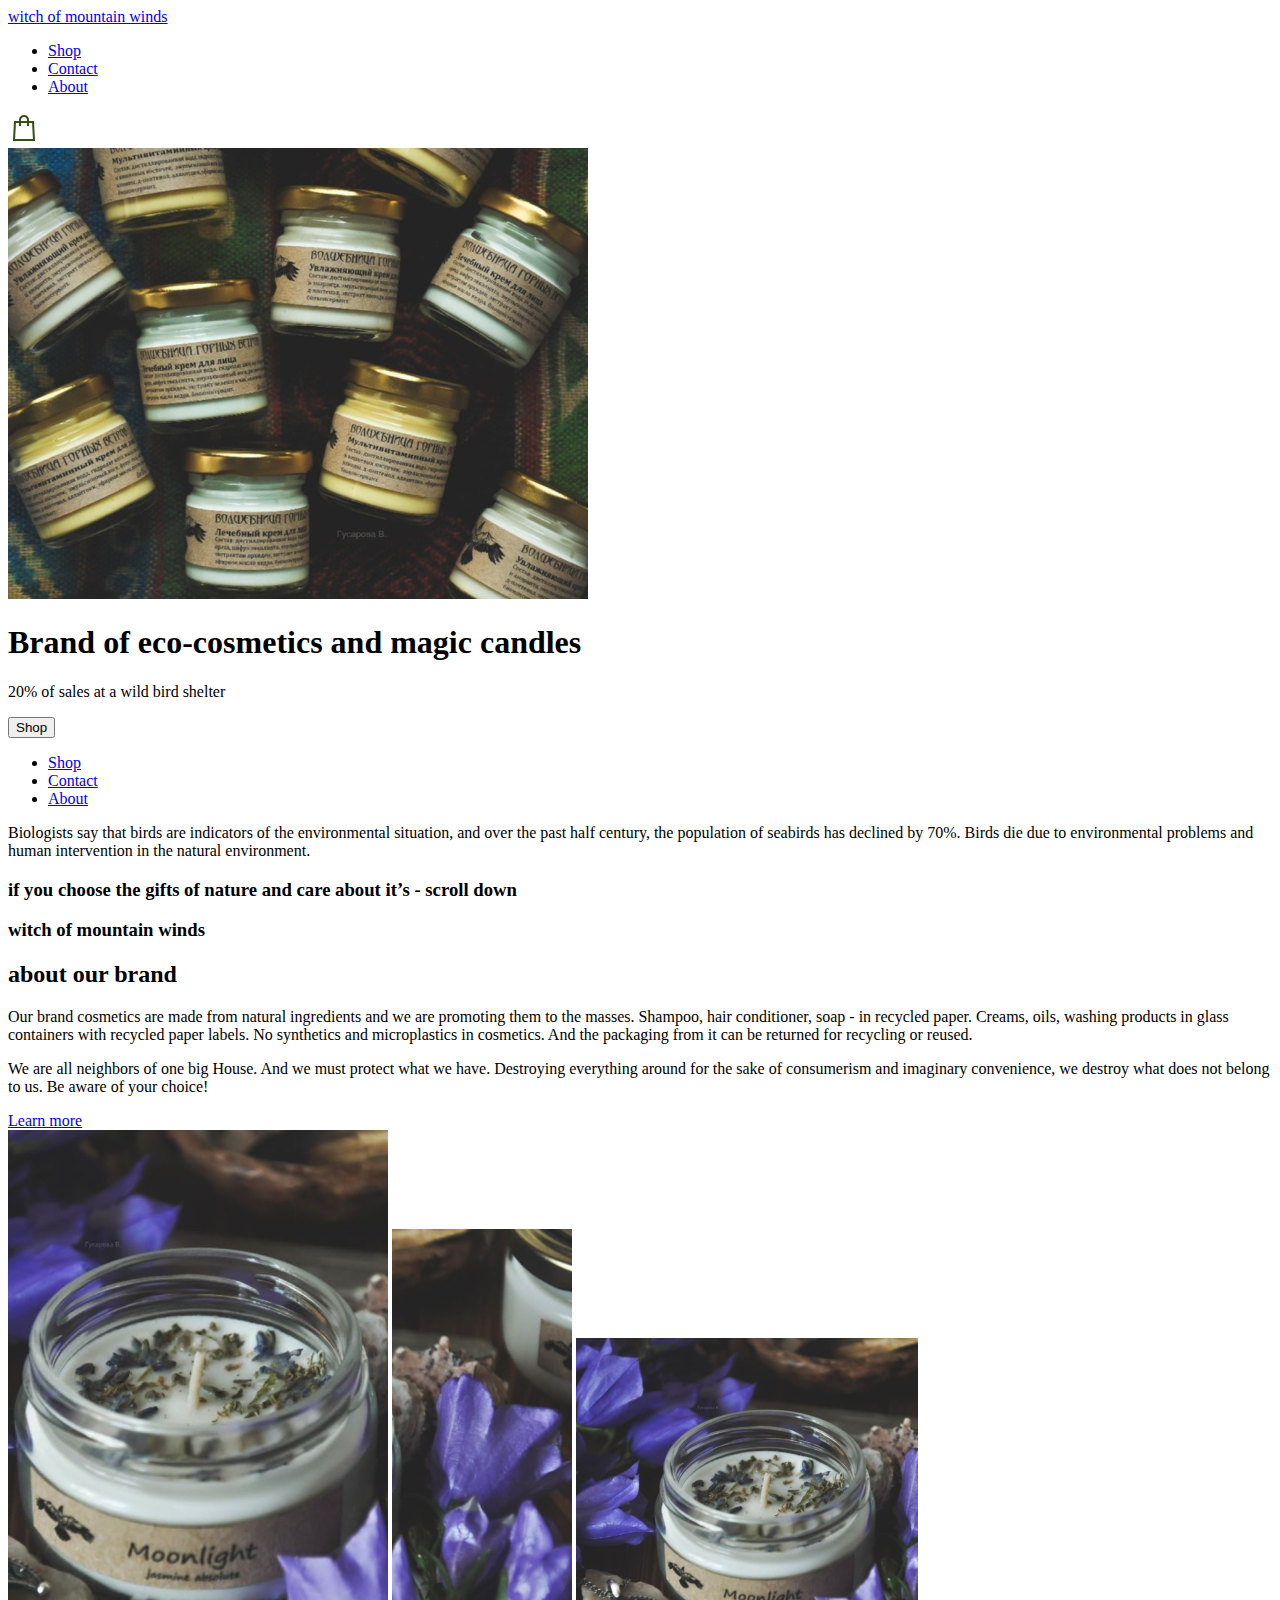
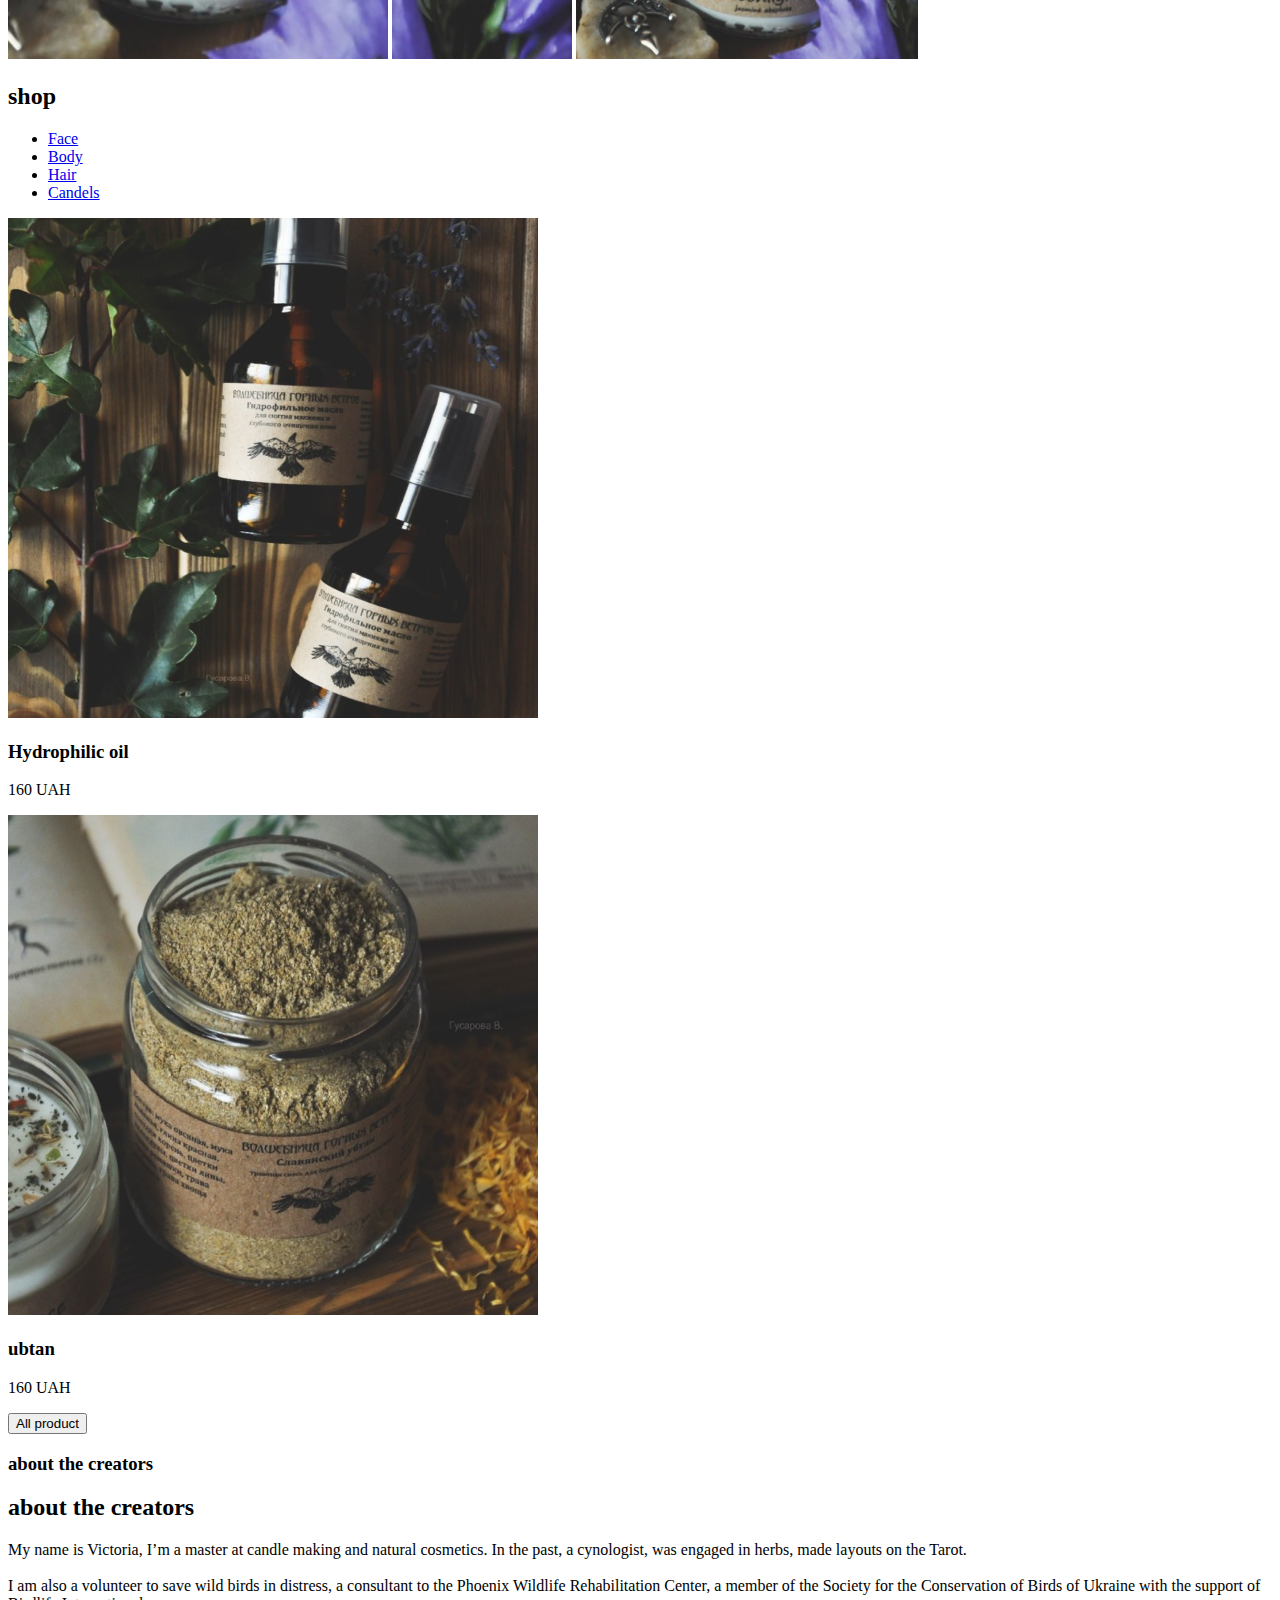
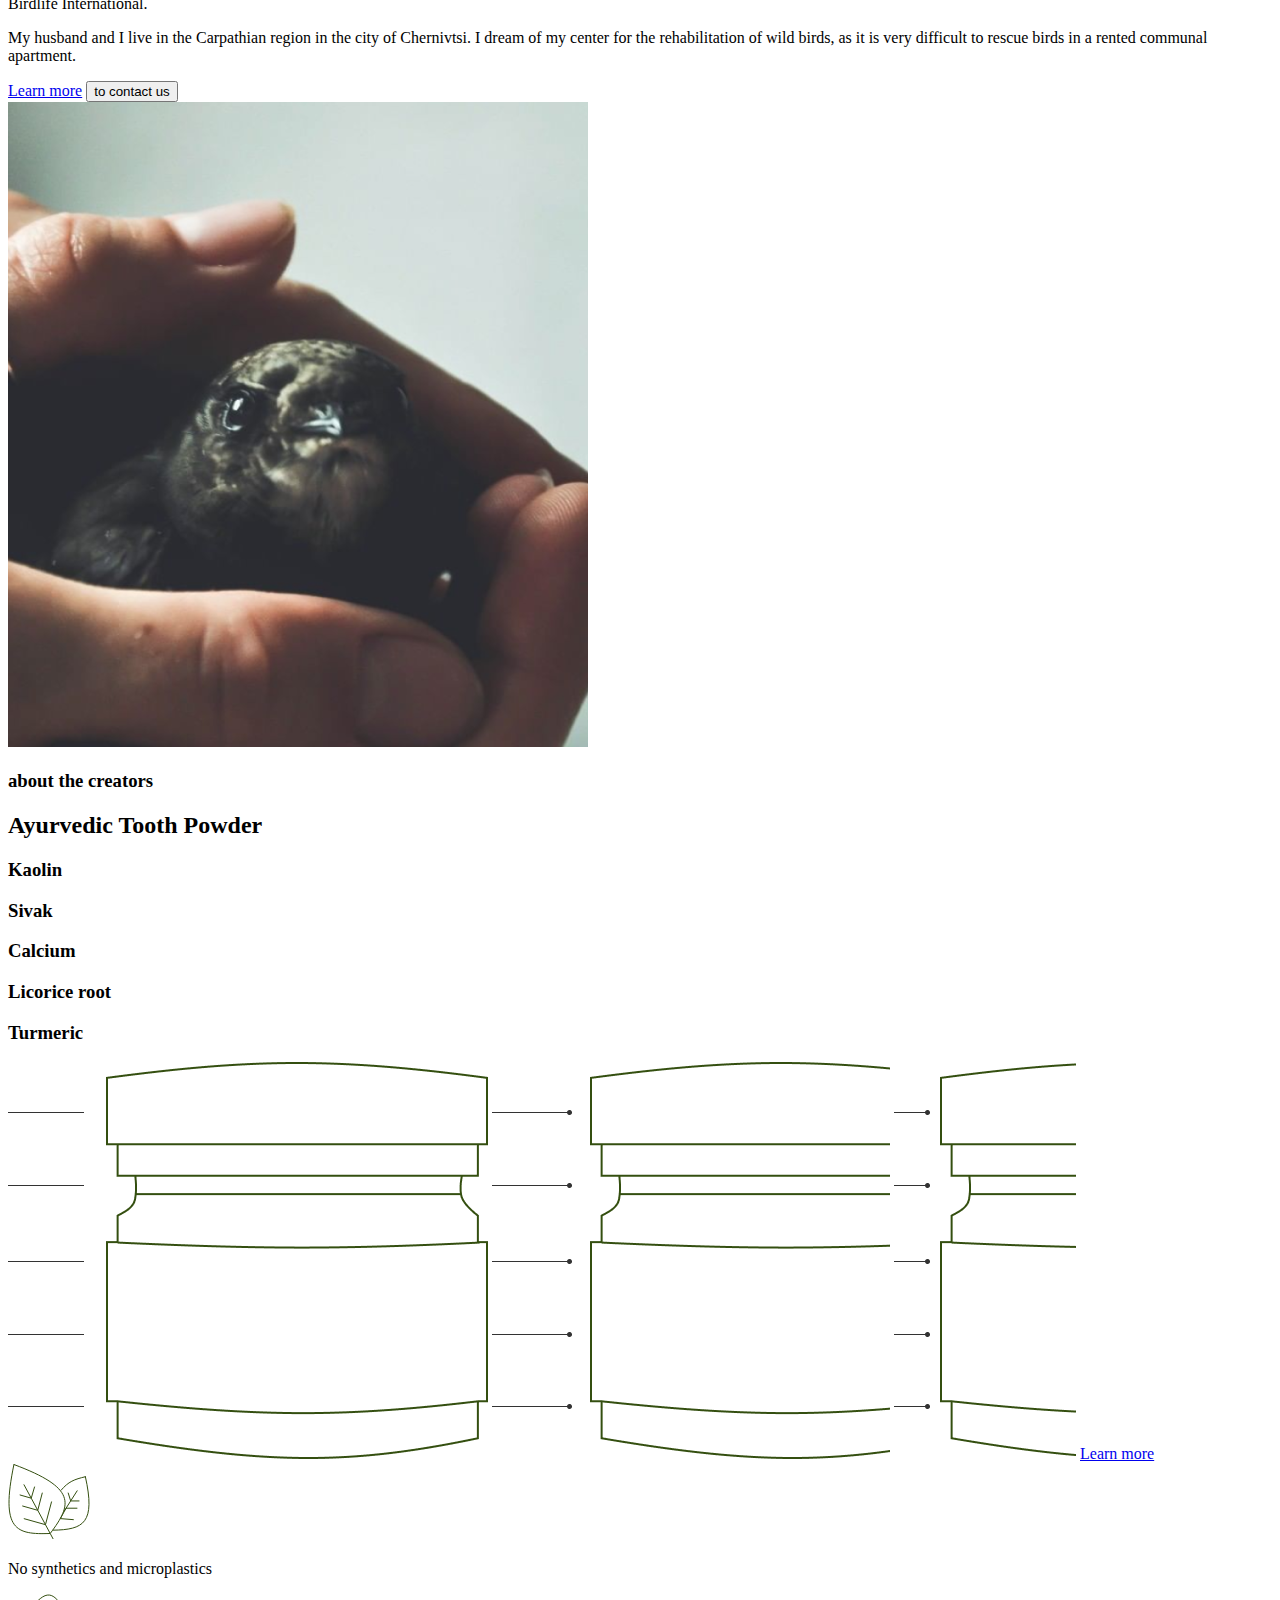
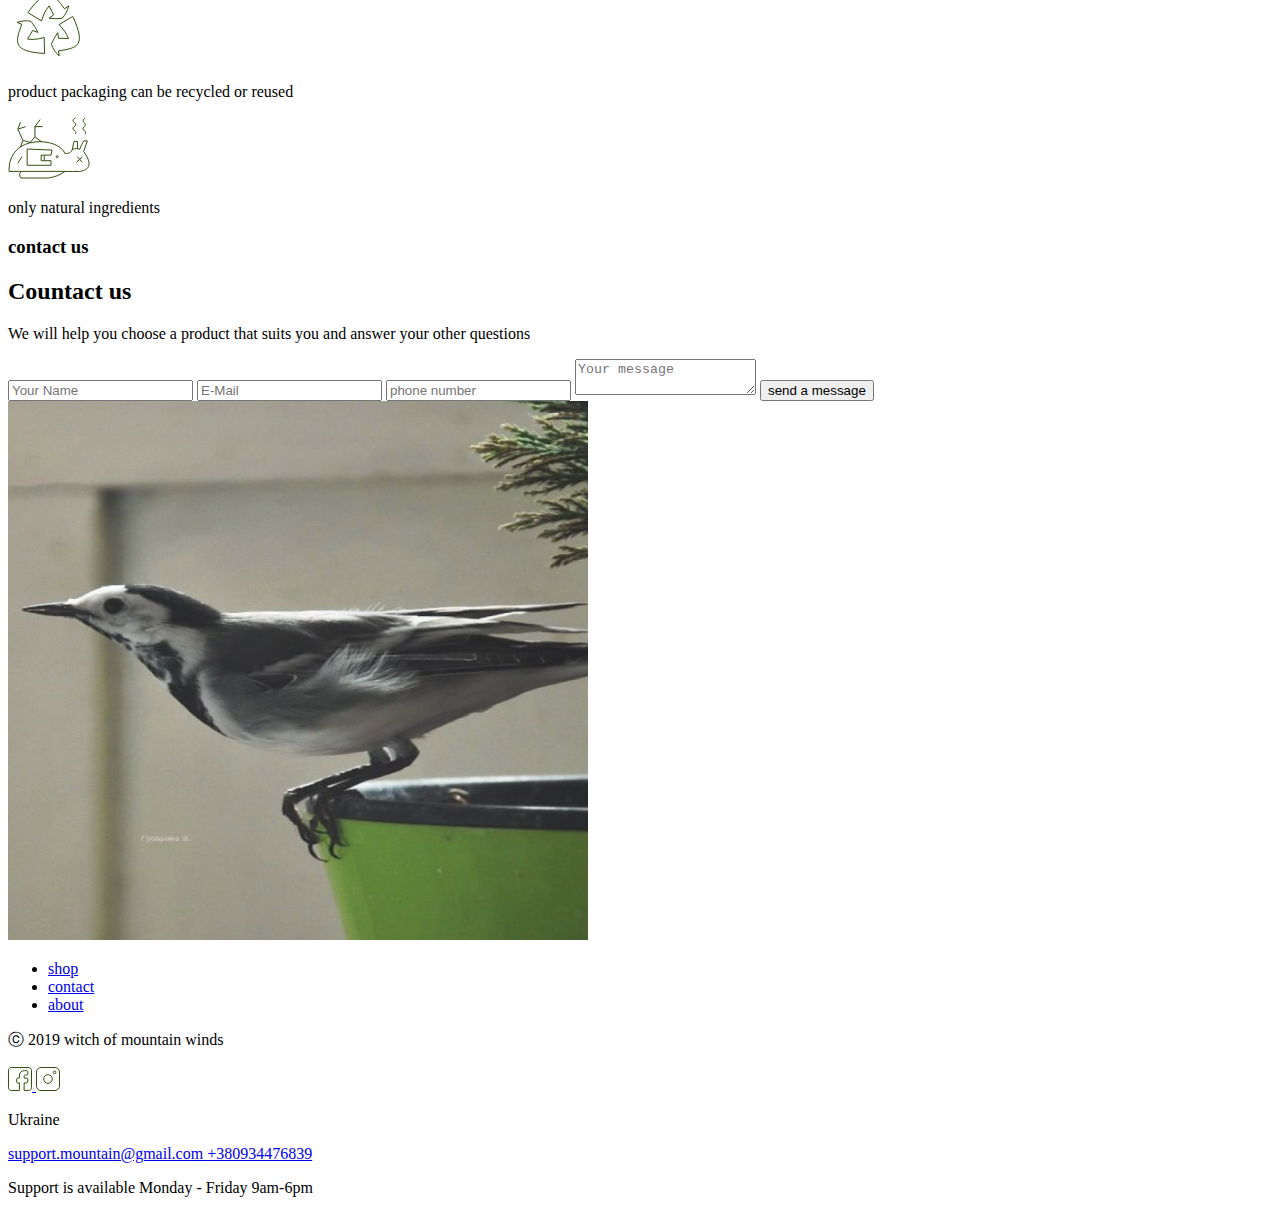
==== src/index.html @ f3d19969 "eco-cosmetic" ====
<!DOCTYPE html>
<html lang="en">

<head>
  <meta charset="UTF-8">
  <meta name="viewport" content="width=device-width, initial-scale=1.0">
  <title>eco-cosmetic</title>
  <link rel="stylesheet" href="./styles/main.scss">
  <link rel="preconnect" href="https://fonts.googleapis.com">
  <link rel="preconnect" href="https://fonts.gstatic.com" crossorigin>
  <link rel="preconnect" href="https://fonts.googleapis.com">
  <link rel="preconnect" href="https://fonts.gstatic.com" crossorigin>
  <link
    href="https://fonts.googleapis.com/css2?family=Poppins:wght@400;500;600&family=Roboto:wght@400;500;700&family=Space+Grotesk:wght@400;700&family=Space+Mono&display=swap"
    rel="stylesheet">
</head>

<body class="page__body">
  <header class="header">
    <div class="container">
      <div class="header__top-bar">
        <div class="top-bar">
          <a href="#menu" class="top-bar__menu"></a>
          <div class="top-bar__logo">
            <a href="#" class="top-bar__logo-img"></a>
            <a href="#" class="top-bar__text">witch of mountain winds</a>
          </div>
          <div class="nav top-bar">
            <ul class="nav__list">
              <li class="nav__item">
                <a class="nav__link" href="#shop">Shop</a>
              </li>
              <li class="nav__item">
                <a class="nav__link" href="#contact">Contact</a>
              </li>
              <li class="nav__item">
                <a class="nav__link" href="#about">About</a>
              </li>
            </ul>
          </div>
          <div class="top-bar__icons">
            <a href="#bag" class="icon icon--menu--bag">
              <img src="images/shopping-bag.png" alt="eco-cosmetics" class="top-bar__icon">
            </a>
          </div>
        </div>
      </div>
      <div class="header__bottom">
        <div class="header__img">
          <img src="images/header-img.png" alt="eco-cosmetic" class="header__photo">
        </div>

        <div class="header__content">
          <h1 class="header__title">
            Brand of eco-cosmetics and magic candles
          </h1>
          <p class="header__information">20% of sales at a wild bird shelter</p>
          <button class="header__button">Shop</button>
        </div>
      </div>
    </div>
  </header>

  <aside class="page__menu menu">
    <div class="menu__top-actions top-actions">
      <div class="top-actions__container">
        <a href="#" class="top-actions__close"></a>
      </div>
    </div>
    <div class="container">
      <ul class="menu__nav">
        <li class="menu__nav-item">
          <a href="#shop" class="menu__nav-link">Shop</a>
        </li>
        <li class="menu__nav-item">
          <a href="#contact" class="menu__nav-link">Contact</a>
        </li>
        <li class="menu__nav-item">
          <a href="#about" class="menu__nav-link">About</a>
        </li>
      </ul>
    </div>
  </aside>
  <main>
    <section class="info info__section">
      <div class="container">
        <div class="info__content">
          <p class="info__paragraf">
            Biologists say that birds are indicators of the environmental situation, and over the past half
            century, the population of seabirds has declined by 70%. Birds die due to environmental problems
            and human intervention in the natural environment.
          </p>

          <h3 class="info__title">if you choose the gifts of nature and care about it’s - scroll down</h3>
        </div>
      </div>
    </section>
    <section class="about">
      <div class="about__container container">
        <div class="about__wrapp">
          <div class="decor">
            <div class="decor__line"></div>
            <h3 class="decor__title">witch of mountain winds</h3>
          </div>
          <h2 class="about__title section-title">about our brand</h2>
          <p class="about__paragraf">
            Our brand cosmetics are made from natural ingredients and we are promoting them to the masses.
            Shampoo, hair conditioner, soap - in recycled paper. Creams, oils, washing products in glass containers
            with recycled paper labels. No synthetics and microplastics in cosmetics. And the packaging from it can be
            returned for recycling or reused.
          </p>
          <p class="about__paragraf--desktop">
            We are all neighbors of one big House. And we must protect what we have. Destroying everything around for
            the sake of consumerism and imaginary convenience, we destroy what does not belong to us. Be aware of your
            choice!
          </p>
          <a href="#" class="about__link">Learn more</a>
          <div class="about__images">
            <img src="./images/img-about-1.png" alt="about-1" class="about__img--1">
            <img src="./images/img-about-2.png" alt="about-2" class="about__img--2">
            <img src="./images/img-about-3.png" alt="about-3" class="about__img--3">
          </div>
        </div>
      </div>

    </section>
    <section class="shop" id="shop">

      <div class="shop__container container">

        <div class="shop__wrapp">
          <h2 class="shop__section-title section-title">shop</h2>
          <ul class="shop__list">
            <li class="shop__link">
              <a id="target" href="#face" class="shop__item--target">Face</a>
            </li>
            <li class="shop__link">
              <a id="body" href="#body" class="shop__item">Body</a>
            </li>
            <li class="shop__link">
              <a id="hair" href="#hair" class="shop__item">Hair</a>
            </li>
            <li class="shop__link">
              <a id="candles" href="#candels" class="shop__item">Candels</a>
            </li>
          </ul>

          <div class="shop__cards">
            <div class="shop__card shop__card--1">
              <img src="./images/shop-img1.png" alt="shop_item" class="shop__card-img--1">
              <h3 class="shop__card-title">Hydrophilic oil </h3>
              <p class="shop__card-price">160 UAH </p>
            </div>
            <div class="shop__card shop__card--2">
              <img src="./images/shop-img2.png" alt="shop_item" class="shop__card-img--2">
              <h3 class="shop__card-title">ubtan </h3>
              <p class="shop__card-price">160 UAH </p>
            </div>
          </div>
          <button class="button shop__button">All product</button>
        </div>

      </div>

    </section>
    <section class="about-the creators" id="about">
      <div class="creators__container container">
        <div class="creators__wrapp">
          <div class="decor-creators">
            <div class="decor__line"></div>
            <h3 class="decor__title">about the creators</h3>
          </div>
          <h2 class="creators__section-title section-title">about the creators</h2>
          <p class="creators__paragraf">
            My name is Victoria, I’m a master at candle making and natural cosmetics. In the past, a cynologist,
            was engaged in herbs, made layouts on the Tarot.
            <br>
            <br>
            I am also a volunteer to save wild birds in distress, a consultant to the Phoenix Wildlife Rehabilitation
            Center,
            a member of the Society for the Conservation of Birds of Ukraine with the support of Birdlife International.
          </p>
          <p class="creators__paragraf--desktop">
            My husband and I live in the Carpathian region in the city of Chernivtsi. I dream of my center for the
            rehabilitation of wild birds, as it is very difficult to rescue birds in a rented communal apartment.
          </p>
          <a href="#" class="creators__link">Learn more</a>

          <button class="creators__button">to contact us</button>
          <div class="creators__images">
            <img src="./images/creators-img.png" alt="creator-1" class="creators__img--1">
          </div>
        </div>
      </div>
    </section>
    <section class="ingredients">
      <div class="ingredients__container container">
        <div class="ingredients__wrapp">
          <div class="decor-creators">
            <div class="decor__line"></div>
            <h3 class="decor__title">about the creators</h3>
          </div>
          <h2 class="ingredients__section-title section-title">Ayurvedic Tooth Powder</h2>
          <div class="ingredients__space">
            <div class="ingredients__dist">
              <div class="ingredients__item">
                <h3 class="ingredients__item--title">Kaolin</h3>
                <div class="ingredients__items--row"></div>
              </div>
            </div>
            <div class="ingredients__dist">
              <div class="ingredients__item">
                <h3 class="ingredients__item--title">Sivak </h3>
                <div class="ingredients__items--row"></div>
              </div>
            </div>
            <div class="ingredients__dist">
              <div class="ingredients__item">
                <h3 class="ingredients__item--title">Calcium</h3>
                <div class="ingredients__items--row"></div>
              </div>
            </div>
            <div class="ingredients__dist">
              <div class="ingredients__item">
                <h3 class="ingredients__item--title">Licorice root</h3>
                <div class="ingredients__items--row"></div>
              </div>
            </div>
            <div class="ingredients__dist">
              <div class="ingredients__item">
                <h3 class="ingredients__item--title">Turmeric</h3>
                <div class="ingredients__items--row"></div>
              </div>
            </div>
          </div>
          <img src="./images/img-desktop.png" alt="union" class="ingredients__img ingredients__img--desktop">
          <img src="./images/img-tablet.png" alt="union" class="ingredients__img ingredients__img--tablet">
          <img src="./images/img-mobile.png" alt="union" class="ingredients__img ingredients__img--mobile">

          <a href="#" class="ingredients__link">Learn more</a>
        </div>

        <div class="ingredients__goods-about goods-about">
          <div class="goods-about__item">
            <img src="./images/goods-1.svg" alt="goods-1" class="goods-about__img">
            <p class="goods-about__desk">No synthetics and microplastics</p>
          </div>
          <div class="goods-about__item">
            <img src="./images/goods-2.svg" alt="goods-2" class="goods-about__img">
            <p class="goods-about__desk">product packaging can be recycled or reused</p>
          </div>
          <div class="goods-about__item">
            <img src="./images/goods-3.svg" alt="goods-3" class="goods-about__img">
            <p class="goods-about__desk">only natural ingredients</p>
          </div>
        </div>
      </div>
    </section>
    <section class="contact-us" id="contact">
      <div class="contact-us__container container">
        <div class="contact-us__wrapp">
          <div class="decor__contact-us">
            <div class="decor__line"></div>
            <h3 class="decor__title">contact us</h3>
          </div>
          <h2 class="contact-us__section-title section-title">Countact us</h2>
          <p class="contact-us__info">
            We will help you choose a product that suits you and answer your other questions
          </p>
          <form
            action="#"
            id="form"
            class="contact-us__form form"
          >
          <input
            name="name"
            type="name"
            class="form__field"
            placeholder="Your Name"
            required
          >
          <input
            name="email"
            type="email"
            class="form__field"
            placeholder="E-Mail"
            required
          >
          <input
            name="number"
            type="tel"
            class="form__field form__field--num"
            placeholder="phone number"
            required
          >
          <textarea
            name="message"
            class="form__field form__field--textarea"
            required
            placeholder="Your message"
          ></textarea>
          <button class="form__button button">send a message</button>
          </form>
          <img
            src="./images/contact-img.png"
            alt="contact-us"
            class="contact-us__img"
          >
        </div>
      </div>
    </section>
  </main>

  <footer class="footer">
    <div class="footer__container container">
      <div class="footer__wrapp">
        <ul class="footer__nav">
          <li class="footer__nav-item">
            <a 
              href="#shop"
              class="footer__nav-link"
            >
            shop
            </a>
          </li>
          <li class="footer__nav-item">
            <a 
              href="#contact"
              class="footer__nav-link"
            >
            contact
            </a>
          </li>
          <li class="footer__nav-item">
            <a 
              href="#about"
              class="footer__nav-link"
            >
            about
            </a>
          </li>

          <!-- <div class="footer__social footer__social--li">
            <a target="_blank" href="https://www.facebook.com/"
              class="footer__social-link footer__social-link--face"></a>
            <a target="_blank" href="https://www.instagram.com/"
              class="footer__social-link footer__social-link--inst"></a>
          </div> -->
        </ul>

        <p class="footer__credits">ⓒ 2019 witch of mountain winds</p>

        <div class="footer__icons">
          <a
            target="_blank"
            href="https://www.facebook.com/"
            class="footer__social-link footer__social-link--face"
          >
          <img
            src="./images/fecebook.svg"
            alt="facebook header__menu-icon"
            class="footer__icon"
          >
          </a>
          <a
            target="_blank"
            href="https://www.instagram.com/"
            class="footer__social-link footer__social-link--inst"
          >
          <img
            src="./images/instagram.svg"
            alt="facebook header__menu-icon"
            class="footer__icon"
          >
          </a>
        </div>

        <div class="footer__info">
          <p class="footer__info-link">Ukraine</p>
          <a 
            href="mailto:support.mountain@gmail.com" 
            class="footer__info-link--email"
          >
          support.mountain@gmail.com 
          </a>
          <a 
            href="tel:+380934476839" 
            class="footer__info-link--phone"
          >
          +380934476839
          </a>
          <p class="footer__info-link">Support is available Monday - Friday 9am-6pm </p>
        </div>
      </div>
    </div>


  </footer>
  <script type="text/javascript" src="scripts/main.js"></script>
</body>

</html>
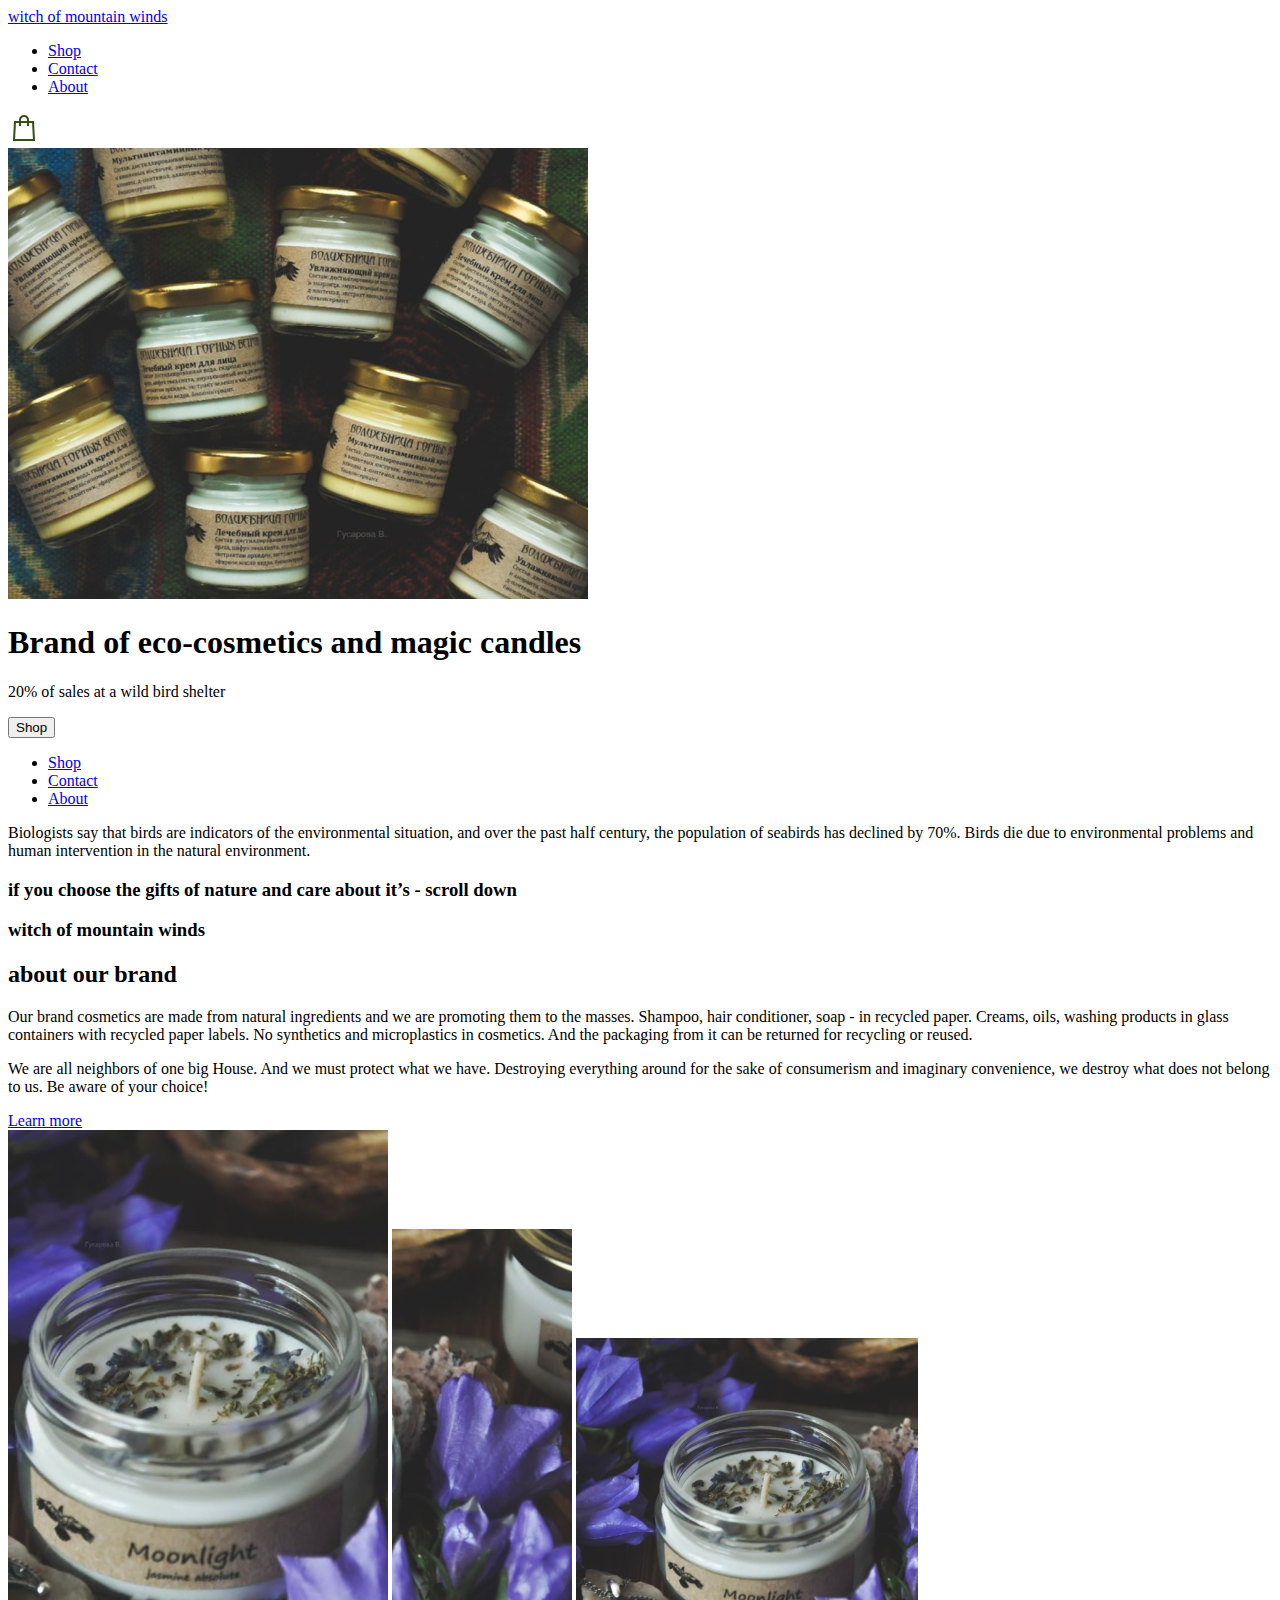
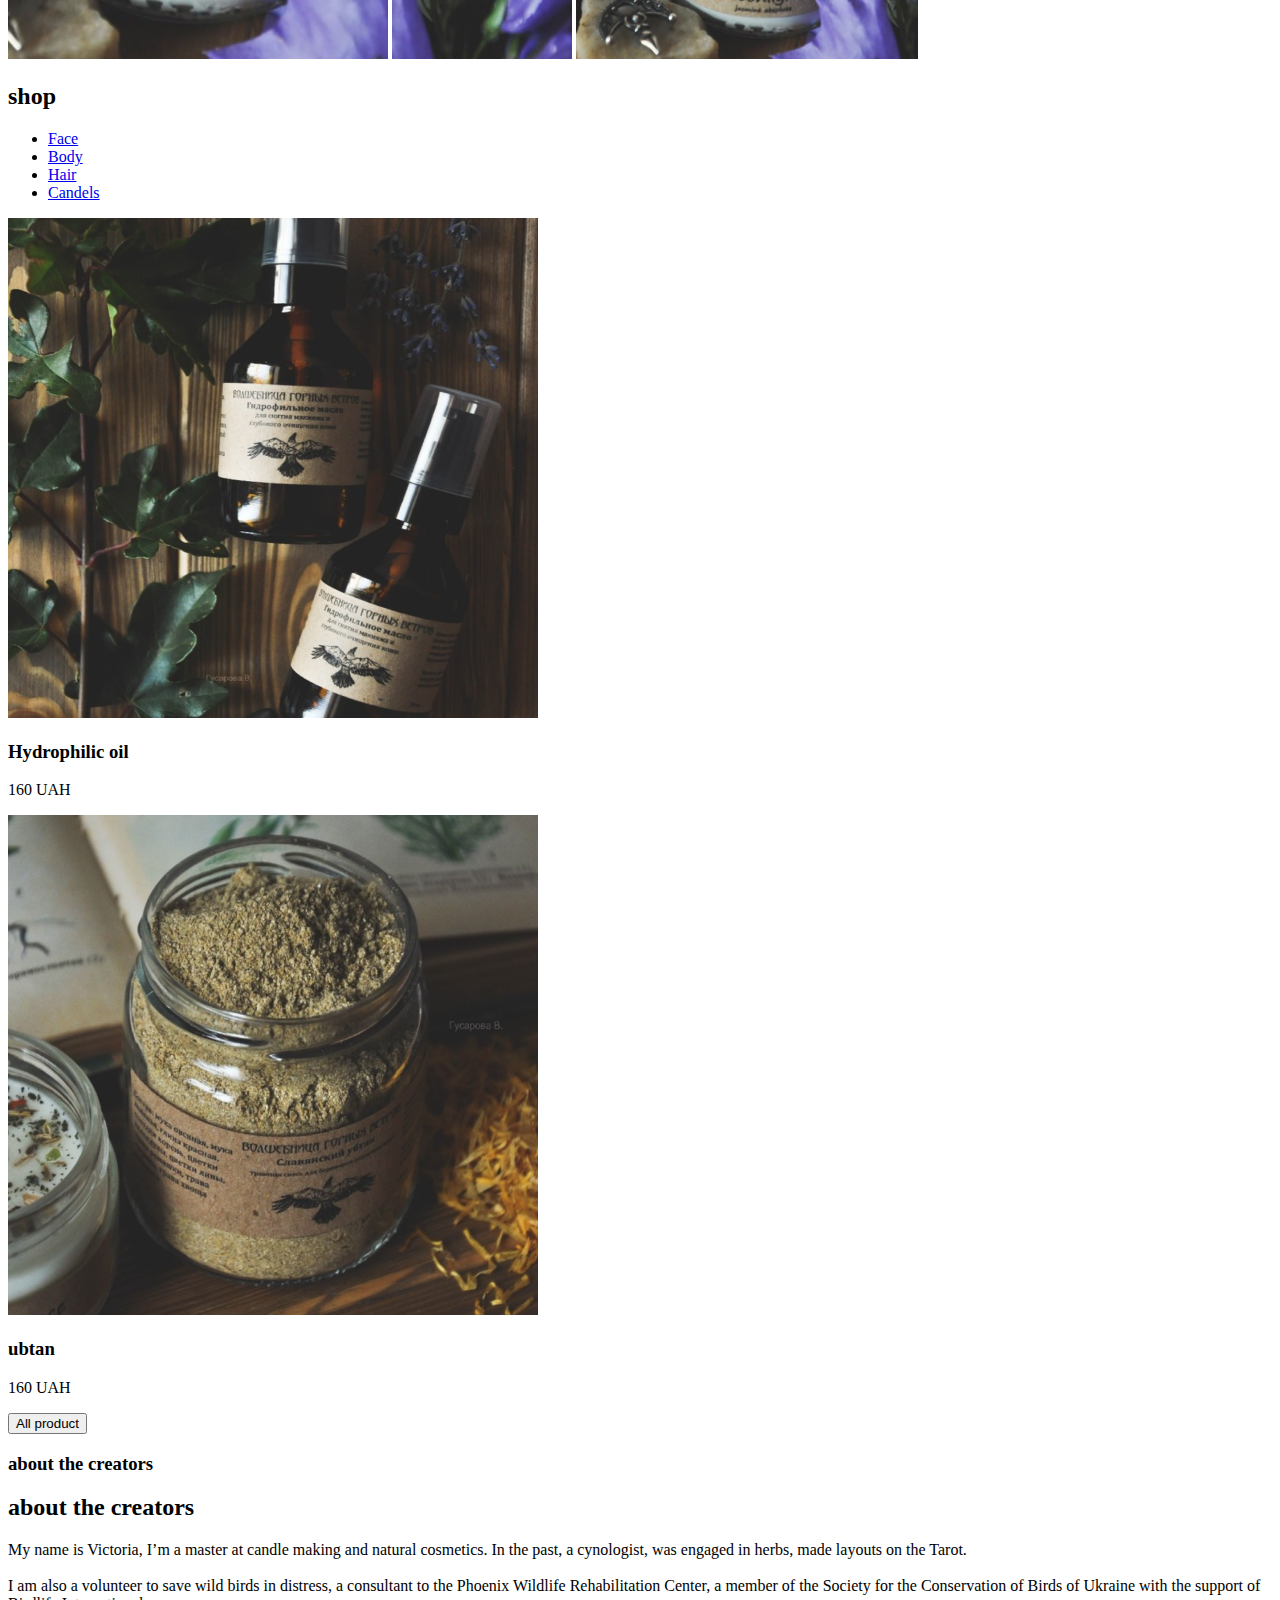
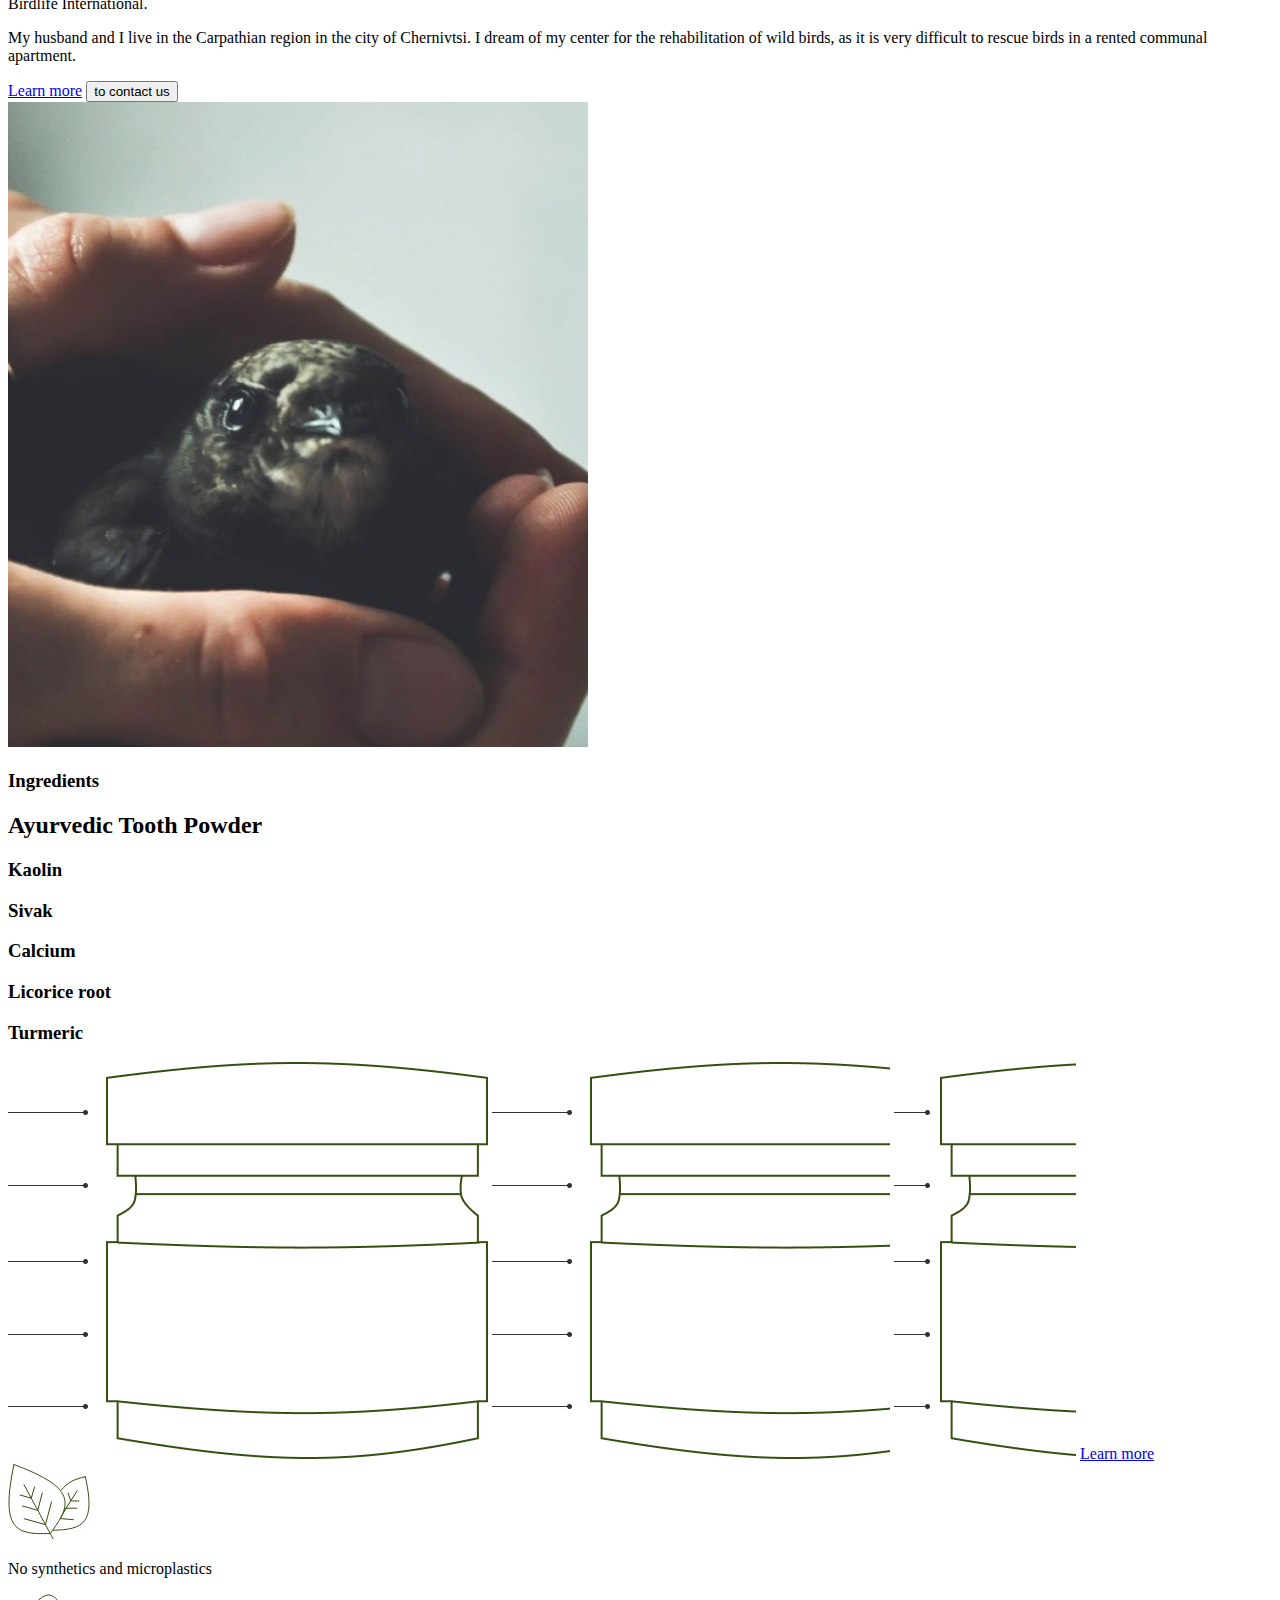
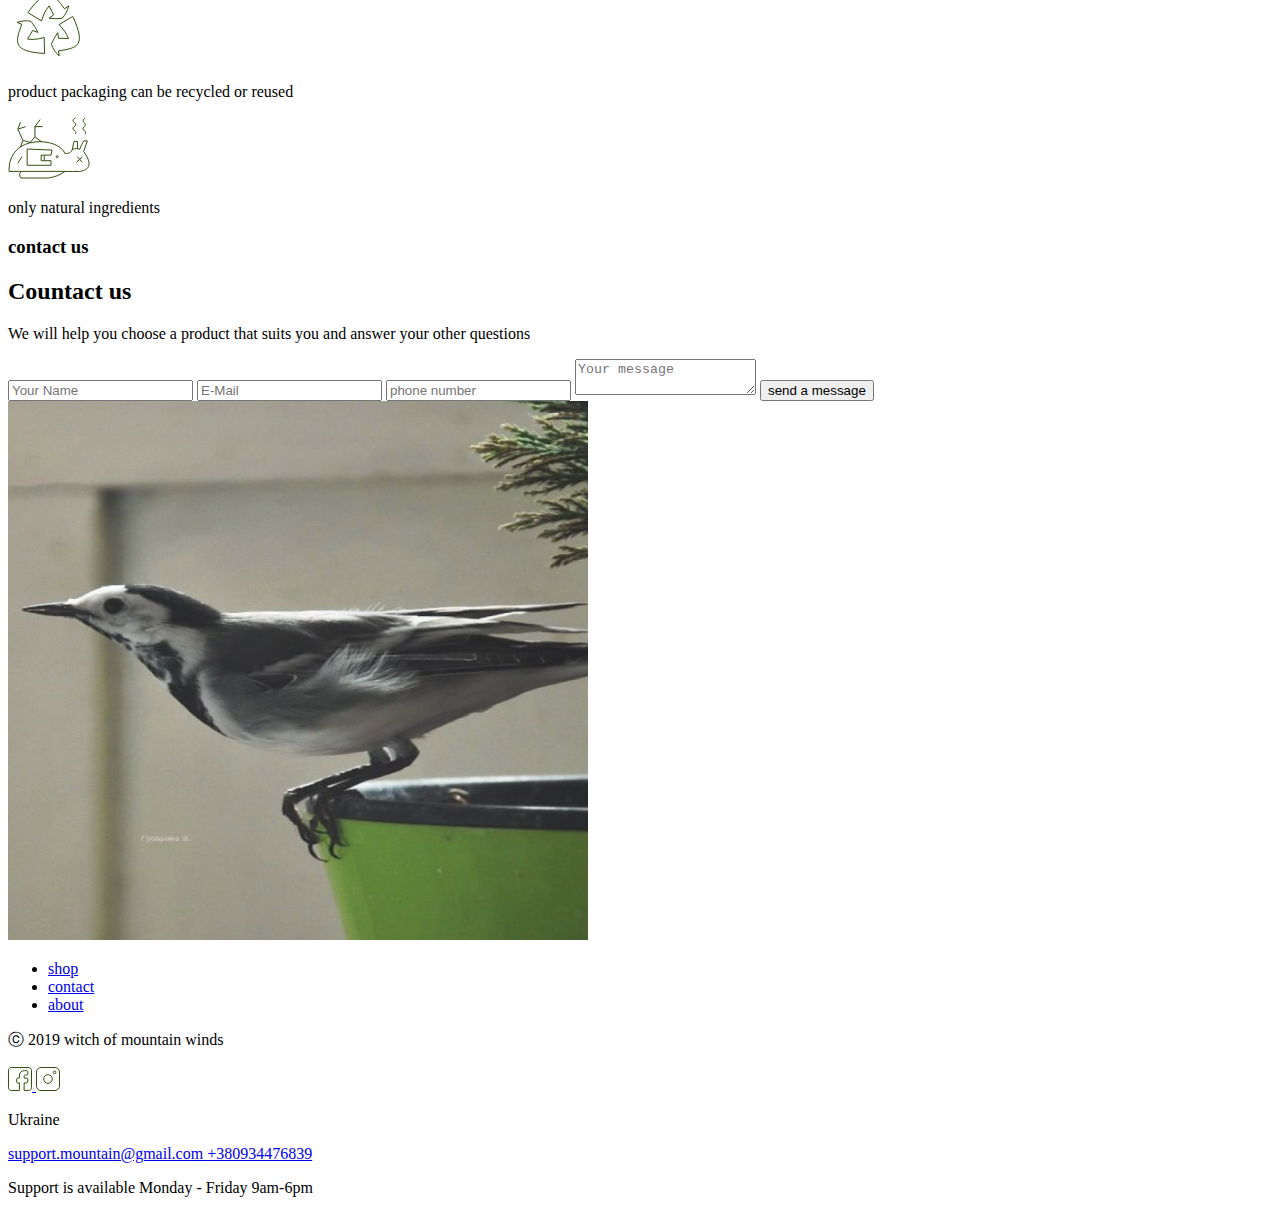
==== commit e01490b7: "eco-cosmetic" ====
--- a/src/index.html
+++ b/src/index.html
@@ -1,344 +1,341 @@
 <!DOCTYPE html>
 <html lang="en">
 
-<head>
-  <meta charset="UTF-8">
-  <meta name="viewport" content="width=device-width, initial-scale=1.0">
-  <title>eco-cosmetic</title>
-  <link rel="stylesheet" href="./styles/main.scss">
-  <link rel="preconnect" href="https://fonts.googleapis.com">
-  <link rel="preconnect" href="https://fonts.gstatic.com" crossorigin>
-  <link rel="preconnect" href="https://fonts.googleapis.com">
-  <link rel="preconnect" href="https://fonts.gstatic.com" crossorigin>
-  <link
-    href="https://fonts.googleapis.com/css2?family=Poppins:wght@400;500;600&family=Roboto:wght@400;500;700&family=Space+Grotesk:wght@400;700&family=Space+Mono&display=swap"
-    rel="stylesheet">
-</head>
-
-<body class="page__body">
-  <header class="header">
-    <div class="container">
-      <div class="header__top-bar">
-        <div class="top-bar">
-          <a href="#menu" class="top-bar__menu"></a>
-          <div class="top-bar__logo">
-            <a href="#" class="top-bar__logo-img"></a>
-            <a href="#" class="top-bar__text">witch of mountain winds</a>
-          </div>
-          <div class="nav top-bar">
-            <ul class="nav__list">
-              <li class="nav__item">
-                <a class="nav__link" href="#shop">Shop</a>
+  <head>
+    <meta charset="UTF-8">
+    <meta name="viewport" content="width=device-width, initial-scale=1.0">
+    <title>eco-cosmetic</title>
+    <link rel="stylesheet" href="./styles/main.scss">
+    <link rel="preconnect" href="https://fonts.googleapis.com">
+    <link rel="preconnect" href="https://fonts.gstatic.com" crossorigin>
+    <link rel="preconnect" href="https://fonts.googleapis.com">
+    <link rel="preconnect" href="https://fonts.gstatic.com" crossorigin>
+    <link
+      href="https://fonts.googleapis.com/css2?family=Poppins:wght@400;500;600&family=Roboto:wght@400;500;700&family=Space+Grotesk:wght@400;700&family=Space+Mono&display=swap"
+      rel="stylesheet">
+  </head>
+
+  <body class="page__body">
+    <header class="header">
+      <div class="container">
+        <div class="header__top-bar">
+          <div class="top-bar">
+            <div class="top-bar__menu">
+              <a href="#menu" class="top-bar__menu"></a>
+            </div>
+            <div class="top-bar__logo">
+              <a href="#" class="top-bar__logo-img"></a>
+              <a href="#" class="top-bar__text">witch of mountain winds</a>
+            </div>
+            <div class="nav top-bar">
+              <ul class="nav__list">
+                <li class="nav__item">
+                  <a class="nav__link" href="#shop">Shop</a>
+                </li>
+                <li class="nav__item">
+                  <a class="nav__link" href="#contact">Contact</a>
+                </li>
+                <li class="nav__item">
+                  <a class="nav__link" href="#about">About</a>
+                </li>
+              </ul>
+            </div>
+            <div class="top-bar__icons">
+              <a href="#bag" class="icon icon--menu--bag">
+                <img src="images/shopping-bag.png" alt="eco-cosmetics" class="top-bar__icon">
+              </a>
+            </div>
+          </div>
+        </div>
+        <div class="header__bottom">
+          <div class="header__img">
+            <img src="images/header-img.png" alt="eco-cosmetic" class="header__photo">
+          </div>
+
+          <div class="header__content">
+            <h1 class="header__title">
+              Brand of eco-cosmetics and magic candles
+            </h1>
+            <p class="header__information">20% of sales at a wild bird shelter</p>
+            <button class="header__button">Shop</button>
+          </div>
+        </div>
+      </div>
+    </header>
+
+    <aside class="page__menu menu">
+      <div class="menu__top-actions top-actions">
+        <div class="menu__close-btn">
+          <a href="#" class="close-btn"></a>
+        </div>
+      </div>
+      <div class="container">
+        <ul class="menu__nav">
+          <li class="menu__nav-item">
+            <a href="#shop" class="menu__nav-link">Shop</a>
+          </li>
+          <li class="menu__nav-item">
+            <a href="#contact" class="menu__nav-link">Contact</a>
+          </li>
+          <li class="menu__nav-item">
+            <a href="#about" class="menu__nav-link">About</a>
+          </li>
+        </ul>
+      </div>
+    </aside>
+    <main>
+      <section class="info info__section">
+        <div class="container">
+          <div class="info__content">
+            <p class="info__paragraf">
+              Biologists say that birds are indicators of the environmental situation, and over the past half
+              century, the population of seabirds has declined by 70%. Birds die due to environmental problems
+              and human intervention in the natural environment.
+            </p>
+
+            <h3 class="info__title">if you choose the gifts of nature and care about it’s - scroll down</h3>
+          </div>
+        </div>
+      </section>
+      <section class="about">
+        <div class="about__container container">
+          <div class="about__wrapp">
+            <div class="decor">
+              <div class="decor__line"></div>
+              <h3 class="decor__title">witch of mountain winds</h3>
+            </div>
+            <h2 class="about__title section-title">about our brand</h2>
+            <p class="about__paragraf">
+              Our brand cosmetics are made from natural ingredients and we are promoting them to the masses.
+              Shampoo, hair conditioner, soap - in recycled paper. Creams, oils, washing products in glass containers
+              with recycled paper labels. No synthetics and microplastics in cosmetics. And the packaging from it can be
+              returned for recycling or reused.
+            </p>
+            <p class="about__paragraf--desktop">
+              We are all neighbors of one big House. And we must protect what we have. Destroying everything around for
+              the sake of consumerism and imaginary convenience, we destroy what does not belong to us. Be aware of your
+              choice!
+            </p>
+            <a href="#" class="about__link">Learn more</a>
+            <div class="about__images">
+              <img src="./images/img-about-1.png" alt="about-1" class="about__img--1">
+              <img src="./images/img-about-2.png" alt="about-2" class="about__img--2">
+              <img src="./images/img-about-3.png" alt="about-3" class="about__img--3">
+            </div>
+          </div>
+        </div>
+      </section>
+      <section class="shop" id="shop">
+        <div class="shop__container container">
+          <div class="shop__wrapp">
+            <h2 class="shop__section-title section-title">shop</h2>
+            <ul class="shop__list">
+              <li class="shop__link">
+                <a id="target" href="#face" class="shop__item--target">Face</a>
               </li>
-              <li class="nav__item">
-                <a class="nav__link" href="#contact">Contact</a>
+              <li class="shop__link">
+                <a id="body" href="#body" class="shop__item">Body</a>
               </li>
-              <li class="nav__item">
-                <a class="nav__link" href="#about">About</a>
+              <li class="shop__link">
+                <a id="hair" href="#hair" class="shop__item">Hair</a>
+              </li>
+              <li class="shop__link">
+                <a id="candles" href="#candels" class="shop__item">Candels</a>
               </li>
             </ul>
-          </div>
-          <div class="top-bar__icons">
-            <a href="#bag" class="icon icon--menu--bag">
-              <img src="images/shopping-bag.png" alt="eco-cosmetics" class="top-bar__icon">
-            </a>
-          </div>
-        </div>
-      </div>
-      <div class="header__bottom">
-        <div class="header__img">
-          <img src="images/header-img.png" alt="eco-cosmetic" class="header__photo">
-        </div>
-
-        <div class="header__content">
-          <h1 class="header__title">
-            Brand of eco-cosmetics and magic candles
-          </h1>
-          <p class="header__information">20% of sales at a wild bird shelter</p>
-          <button class="header__button">Shop</button>
-        </div>
-      </div>
-    </div>
-  </header>
-
-  <aside class="page__menu menu">
-    <div class="menu__top-actions top-actions">
-      <div class="top-actions__container">
-        <a href="#" class="top-actions__close"></a>
-      </div>
-    </div>
-    <div class="container">
-      <ul class="menu__nav">
-        <li class="menu__nav-item">
-          <a href="#shop" class="menu__nav-link">Shop</a>
-        </li>
-        <li class="menu__nav-item">
-          <a href="#contact" class="menu__nav-link">Contact</a>
-        </li>
-        <li class="menu__nav-item">
-          <a href="#about" class="menu__nav-link">About</a>
-        </li>
-      </ul>
-    </div>
-  </aside>
-  <main>
-    <section class="info info__section">
-      <div class="container">
-        <div class="info__content">
-          <p class="info__paragraf">
-            Biologists say that birds are indicators of the environmental situation, and over the past half
-            century, the population of seabirds has declined by 70%. Birds die due to environmental problems
-            and human intervention in the natural environment.
-          </p>
-
-          <h3 class="info__title">if you choose the gifts of nature and care about it’s - scroll down</h3>
-        </div>
-      </div>
-    </section>
-    <section class="about">
-      <div class="about__container container">
-        <div class="about__wrapp">
-          <div class="decor">
-            <div class="decor__line"></div>
-            <h3 class="decor__title">witch of mountain winds</h3>
-          </div>
-          <h2 class="about__title section-title">about our brand</h2>
-          <p class="about__paragraf">
-            Our brand cosmetics are made from natural ingredients and we are promoting them to the masses.
-            Shampoo, hair conditioner, soap - in recycled paper. Creams, oils, washing products in glass containers
-            with recycled paper labels. No synthetics and microplastics in cosmetics. And the packaging from it can be
-            returned for recycling or reused.
-          </p>
-          <p class="about__paragraf--desktop">
-            We are all neighbors of one big House. And we must protect what we have. Destroying everything around for
-            the sake of consumerism and imaginary convenience, we destroy what does not belong to us. Be aware of your
-            choice!
-          </p>
-          <a href="#" class="about__link">Learn more</a>
-          <div class="about__images">
-            <img src="./images/img-about-1.png" alt="about-1" class="about__img--1">
-            <img src="./images/img-about-2.png" alt="about-2" class="about__img--2">
-            <img src="./images/img-about-3.png" alt="about-3" class="about__img--3">
-          </div>
-        </div>
-      </div>
-
-    </section>
-    <section class="shop" id="shop">
-
-      <div class="shop__container container">
-
-        <div class="shop__wrapp">
-          <h2 class="shop__section-title section-title">shop</h2>
-          <ul class="shop__list">
-            <li class="shop__link">
-              <a id="target" href="#face" class="shop__item--target">Face</a>
+
+            <div class="shop__cards">
+              <div class="shop__card shop__card--1">
+                <img src="./images/shop-img1.png" alt="shop_item" class="shop__card-img--1">
+                <h3 class="shop__card-title">Hydrophilic oil </h3>
+                <p class="shop__card-price">160 UAH </p>
+              </div>
+              <div class="shop__card shop__card--2">
+                <img src="./images/shop-img2.png" alt="shop_item" class="shop__card-img--2">
+                <h3 class="shop__card-title">ubtan </h3>
+                <p class="shop__card-price">160 UAH </p>
+              </div>
+            </div>
+            <button class="button shop__button">All product</button>
+          </div>
+        </div>
+      </section>
+      <section class="about-the creators" id="about">
+        <div class="creators__container container">
+          <div class="creators__wrapp">
+            <div class="decor-creators">
+              <div class="decor__line"></div>
+              <h3 class="decor__title">about the creators</h3>
+            </div>
+            <h2 class="creators__section-title section-title">about the creators</h2>
+            <p class="creators__paragraf">
+              My name is Victoria, I’m a master at candle making and natural cosmetics. In the past, a cynologist,
+              was engaged in herbs, made layouts on the Tarot.
+              <br>
+              <br>
+              I am also a volunteer to save wild birds in distress, a consultant to the Phoenix Wildlife Rehabilitation
+              Center,
+              a member of the Society for the Conservation of Birds of Ukraine with the support of Birdlife International.
+            </p>
+            <p class="creators__paragraf--desktop">
+              My husband and I live in the Carpathian region in the city of Chernivtsi. I dream of my center for the
+              rehabilitation of wild birds, as it is very difficult to rescue birds in a rented communal apartment.
+            </p>
+            <a href="#" class="creators__link">Learn more</a>
+
+            <button class="creators__button">to contact us</button>
+            <div class="creators__images">
+              <img src="./images/creators-img.png" alt="creator-1" class="creators__img--1">
+            </div>
+          </div>
+        </div>
+      </section>
+      <section class="ingredients">
+        <div class="ingredients__container container">
+          <div class="ingredients__wrapp">
+            <div class="decor-ingredients">
+              <div class="decor__line"></div>
+              <h3 class="decor__title">Ingredients</h3>
+            </div>
+            <h2 class="ingredients__section-title section-title">Ayurvedic Tooth Powder</h2>
+            <div class="ingredients__space">
+              <div class="ingredients__dist">
+                <div class="ingredients__item">
+                  <h3 class="ingredients__item--title">Kaolin</h3>
+                  <div class="ingredients__items--row"></div>
+                </div>
+              </div>
+              <div class="ingredients__dist">
+                <div class="ingredients__item">
+                  <h3 class="ingredients__item--title">Sivak </h3>
+                  <div class="ingredients__items--row"></div>
+                </div>
+              </div>
+              <div class="ingredients__dist">
+                <div class="ingredients__item">
+                  <h3 class="ingredients__item--title">Calcium</h3>
+                  <div class="ingredients__items--row"></div>
+                </div>
+              </div>
+              <div class="ingredients__dist">
+                <div class="ingredients__item">
+                  <h3 class="ingredients__item--title">Licorice root</h3>
+                  <div class="ingredients__items--row"></div>
+                </div>
+              </div>
+              <div class="ingredients__dist">
+                <div class="ingredients__item">
+                  <h3 class="ingredients__item--title">Turmeric</h3>
+                  <div class="ingredients__items--row"></div>
+                </div>
+              </div>
+            </div>
+            <img src="./images/img-desktop.png" alt="union" class="ingredients__img ingredients__img--desktop">
+            <img src="./images/img-tablet.png" alt="union" class="ingredients__img ingredients__img--tablet">
+            <img src="./images/img-mobile.png" alt="union" class="ingredients__img ingredients__img--mobile">
+
+            <a href="#" class="ingredients__link">Learn more</a>
+          </div>
+
+          <div class="ingredients__goods-about goods-about">
+            <div class="goods-about__item">
+              <img src="./images/goods-1.svg" alt="goods-1" class="goods-about__img">
+              <p class="goods-about__desk">No synthetics and microplastics</p>
+            </div>
+            <div class="goods-about__item">
+              <img src="./images/goods-2.svg" alt="goods-2" class="goods-about__img">
+              <p class="goods-about__desk">product packaging can be recycled or reused</p>
+            </div>
+            <div class="goods-about__item">
+              <img src="./images/goods-3.svg" alt="goods-3" class="goods-about__img">
+              <p class="goods-about__desk">only natural ingredients</p>
+            </div>
+          </div>
+        </div>
+      </section>
+      <section class="contact-us" id="contact">
+        <div class="contact-us__container container">
+          <div class="contact-us__wrapp">
+            <div class="decor__contact-us">
+              <div class="decor__line"></div>
+              <h3 class="decor__title">contact us</h3>
+            </div>
+            <h2 class="contact-us__section-title section-title">Countact us</h2>
+            <p class="contact-us__info">
+              We will help you choose a product that suits you and answer your other questions
+            </p>
+            <form
+              action="#"
+              id="form"
+              class="contact-us__form form"
+            >
+              <input
+                name="name"
+                type="name"
+                class="form__field"
+                placeholder="Your Name"
+                required
+              >
+              <input
+                name="email"
+                type="email"
+                class="form__field"
+                placeholder="E-Mail"
+                required
+              >
+              <input
+                name="number"
+                type="tel"
+                class="form__field form__field--num"
+                placeholder="phone number"
+                required
+              >
+              <textarea
+                name="message"
+                class="form__field form__field--textarea"
+                required
+                placeholder="Your message"
+              ></textarea>
+            <button class="form__button button">send a message</button>
+            </form>
+            <img
+              src="./images/contact-img.png"
+              alt="contact-us"
+              class="contact-us__img"
+            >
+          </div>
+        </div>
+      </section>
+    </main>
+
+    <footer class="footer">
+      <div class="footer__container container">
+        <div class="footer__wrapp">
+          <ul class="footer__nav">
+            <li class="footer__nav-item">
+              <a 
+                href="#shop"
+                class="footer__nav-link"
+              >
+              shop
+              </a>
             </li>
-            <li class="shop__link">
-              <a id="body" href="#body" class="shop__item">Body</a>
+            <li class="footer__nav-item">
+              <a 
+                href="#contact"
+                class="footer__nav-link"
+              >
+              contact
+              </a>
             </li>
-            <li class="shop__link">
-              <a id="hair" href="#hair" class="shop__item">Hair</a>
+            <li class="footer__nav-item">
+              <a 
+                href="#about"
+                class="footer__nav-link"
+              >
+              about
+              </a>
             </li>
-            <li class="shop__link">
-              <a id="candles" href="#candels" class="shop__item">Candels</a>
-            </li>
-          </ul>
-
-          <div class="shop__cards">
-            <div class="shop__card shop__card--1">
-              <img src="./images/shop-img1.png" alt="shop_item" class="shop__card-img--1">
-              <h3 class="shop__card-title">Hydrophilic oil </h3>
-              <p class="shop__card-price">160 UAH </p>
-            </div>
-            <div class="shop__card shop__card--2">
-              <img src="./images/shop-img2.png" alt="shop_item" class="shop__card-img--2">
-              <h3 class="shop__card-title">ubtan </h3>
-              <p class="shop__card-price">160 UAH </p>
-            </div>
-          </div>
-          <button class="button shop__button">All product</button>
-        </div>
-
-      </div>
-
-    </section>
-    <section class="about-the creators" id="about">
-      <div class="creators__container container">
-        <div class="creators__wrapp">
-          <div class="decor-creators">
-            <div class="decor__line"></div>
-            <h3 class="decor__title">about the creators</h3>
-          </div>
-          <h2 class="creators__section-title section-title">about the creators</h2>
-          <p class="creators__paragraf">
-            My name is Victoria, I’m a master at candle making and natural cosmetics. In the past, a cynologist,
-            was engaged in herbs, made layouts on the Tarot.
-            <br>
-            <br>
-            I am also a volunteer to save wild birds in distress, a consultant to the Phoenix Wildlife Rehabilitation
-            Center,
-            a member of the Society for the Conservation of Birds of Ukraine with the support of Birdlife International.
-          </p>
-          <p class="creators__paragraf--desktop">
-            My husband and I live in the Carpathian region in the city of Chernivtsi. I dream of my center for the
-            rehabilitation of wild birds, as it is very difficult to rescue birds in a rented communal apartment.
-          </p>
-          <a href="#" class="creators__link">Learn more</a>
-
-          <button class="creators__button">to contact us</button>
-          <div class="creators__images">
-            <img src="./images/creators-img.png" alt="creator-1" class="creators__img--1">
-          </div>
-        </div>
-      </div>
-    </section>
-    <section class="ingredients">
-      <div class="ingredients__container container">
-        <div class="ingredients__wrapp">
-          <div class="decor-creators">
-            <div class="decor__line"></div>
-            <h3 class="decor__title">about the creators</h3>
-          </div>
-          <h2 class="ingredients__section-title section-title">Ayurvedic Tooth Powder</h2>
-          <div class="ingredients__space">
-            <div class="ingredients__dist">
-              <div class="ingredients__item">
-                <h3 class="ingredients__item--title">Kaolin</h3>
-                <div class="ingredients__items--row"></div>
-              </div>
-            </div>
-            <div class="ingredients__dist">
-              <div class="ingredients__item">
-                <h3 class="ingredients__item--title">Sivak </h3>
-                <div class="ingredients__items--row"></div>
-              </div>
-            </div>
-            <div class="ingredients__dist">
-              <div class="ingredients__item">
-                <h3 class="ingredients__item--title">Calcium</h3>
-                <div class="ingredients__items--row"></div>
-              </div>
-            </div>
-            <div class="ingredients__dist">
-              <div class="ingredients__item">
-                <h3 class="ingredients__item--title">Licorice root</h3>
-                <div class="ingredients__items--row"></div>
-              </div>
-            </div>
-            <div class="ingredients__dist">
-              <div class="ingredients__item">
-                <h3 class="ingredients__item--title">Turmeric</h3>
-                <div class="ingredients__items--row"></div>
-              </div>
-            </div>
-          </div>
-          <img src="./images/img-desktop.png" alt="union" class="ingredients__img ingredients__img--desktop">
-          <img src="./images/img-tablet.png" alt="union" class="ingredients__img ingredients__img--tablet">
-          <img src="./images/img-mobile.png" alt="union" class="ingredients__img ingredients__img--mobile">
-
-          <a href="#" class="ingredients__link">Learn more</a>
-        </div>
-
-        <div class="ingredients__goods-about goods-about">
-          <div class="goods-about__item">
-            <img src="./images/goods-1.svg" alt="goods-1" class="goods-about__img">
-            <p class="goods-about__desk">No synthetics and microplastics</p>
-          </div>
-          <div class="goods-about__item">
-            <img src="./images/goods-2.svg" alt="goods-2" class="goods-about__img">
-            <p class="goods-about__desk">product packaging can be recycled or reused</p>
-          </div>
-          <div class="goods-about__item">
-            <img src="./images/goods-3.svg" alt="goods-3" class="goods-about__img">
-            <p class="goods-about__desk">only natural ingredients</p>
-          </div>
-        </div>
-      </div>
-    </section>
-    <section class="contact-us" id="contact">
-      <div class="contact-us__container container">
-        <div class="contact-us__wrapp">
-          <div class="decor__contact-us">
-            <div class="decor__line"></div>
-            <h3 class="decor__title">contact us</h3>
-          </div>
-          <h2 class="contact-us__section-title section-title">Countact us</h2>
-          <p class="contact-us__info">
-            We will help you choose a product that suits you and answer your other questions
-          </p>
-          <form
-            action="#"
-            id="form"
-            class="contact-us__form form"
-          >
-          <input
-            name="name"
-            type="name"
-            class="form__field"
-            placeholder="Your Name"
-            required
-          >
-          <input
-            name="email"
-            type="email"
-            class="form__field"
-            placeholder="E-Mail"
-            required
-          >
-          <input
-            name="number"
-            type="tel"
-            class="form__field form__field--num"
-            placeholder="phone number"
-            required
-          >
-          <textarea
-            name="message"
-            class="form__field form__field--textarea"
-            required
-            placeholder="Your message"
-          ></textarea>
-          <button class="form__button button">send a message</button>
-          </form>
-          <img
-            src="./images/contact-img.png"
-            alt="contact-us"
-            class="contact-us__img"
-          >
-        </div>
-      </div>
-    </section>
-  </main>
-
-  <footer class="footer">
-    <div class="footer__container container">
-      <div class="footer__wrapp">
-        <ul class="footer__nav">
-          <li class="footer__nav-item">
-            <a 
-              href="#shop"
-              class="footer__nav-link"
-            >
-            shop
-            </a>
-          </li>
-          <li class="footer__nav-item">
-            <a 
-              href="#contact"
-              class="footer__nav-link"
-            >
-            contact
-            </a>
-          </li>
-          <li class="footer__nav-item">
-            <a 
-              href="#about"
-              class="footer__nav-link"
-            >
-            about
-            </a>
-          </li>
 
           <!-- <div class="footer__social footer__social--li">
             <a target="_blank" href="https://www.facebook.com/"
@@ -346,57 +343,56 @@
             <a target="_blank" href="https://www.instagram.com/"
               class="footer__social-link footer__social-link--inst"></a>
           </div> -->
-        </ul>
-
-        <p class="footer__credits">ⓒ 2019 witch of mountain winds</p>
-
-        <div class="footer__icons">
-          <a
-            target="_blank"
-            href="https://www.facebook.com/"
-            class="footer__social-link footer__social-link--face"
-          >
-          <img
-            src="./images/fecebook.svg"
-            alt="facebook header__menu-icon"
-            class="footer__icon"
-          >
-          </a>
-          <a
-            target="_blank"
-            href="https://www.instagram.com/"
-            class="footer__social-link footer__social-link--inst"
-          >
-          <img
-            src="./images/instagram.svg"
-            alt="facebook header__menu-icon"
-            class="footer__icon"
-          >
-          </a>
-        </div>
-
-        <div class="footer__info">
-          <p class="footer__info-link">Ukraine</p>
-          <a 
-            href="mailto:support.mountain@gmail.com" 
-            class="footer__info-link--email"
-          >
-          support.mountain@gmail.com 
-          </a>
-          <a 
-            href="tel:+380934476839" 
-            class="footer__info-link--phone"
-          >
-          +380934476839
-          </a>
-          <p class="footer__info-link">Support is available Monday - Friday 9am-6pm </p>
+          </ul>
+
+          <p class="footer__credits">ⓒ 2019 witch of mountain winds</p>
+
+          <div class="footer__icons">
+            <a
+              target="_blank"
+              href="https://www.facebook.com/"
+              class="footer__social-link footer__social-link--face"
+            >
+              <img
+                src="./images/fecebook.svg"
+                alt="facebook header__menu-icon"
+                class="footer__icon"
+              >
+            </a>
+            <a
+              target="_blank"
+              href="https://www.instagram.com/"
+              class="footer__social-link footer__social-link--inst"
+            >
+              <img
+                src="./images/instagram.svg"
+                alt="facebook header__menu-icon"
+                class="footer__icon"
+              >
+            </a>
+          </div>
+
+          <div class="footer__info">
+            <p class="footer__info-link">Ukraine</p>
+            <a 
+              href="mailto:support.mountain@gmail.com" 
+              class="footer__info-link--email"
+            >
+            support.mountain@gmail.com 
+            </a>
+            <a 
+              href="tel:+380934476839" 
+              class="footer__info-link--phone"
+            >
+            +380934476839
+            </a>
+            <p class="footer__info-link">Support is available Monday - Friday 9am-6pm </p>
+          </div>
         </div>
       </div>
-    </div>
-
-
-  </footer>
-  <script type="text/javascript" src="scripts/main.js"></script>
-</body>
+    </footer>
+      <script type="text/javascript" src="scripts/main.js">
+      </script>
+  </body>
 
 </html>
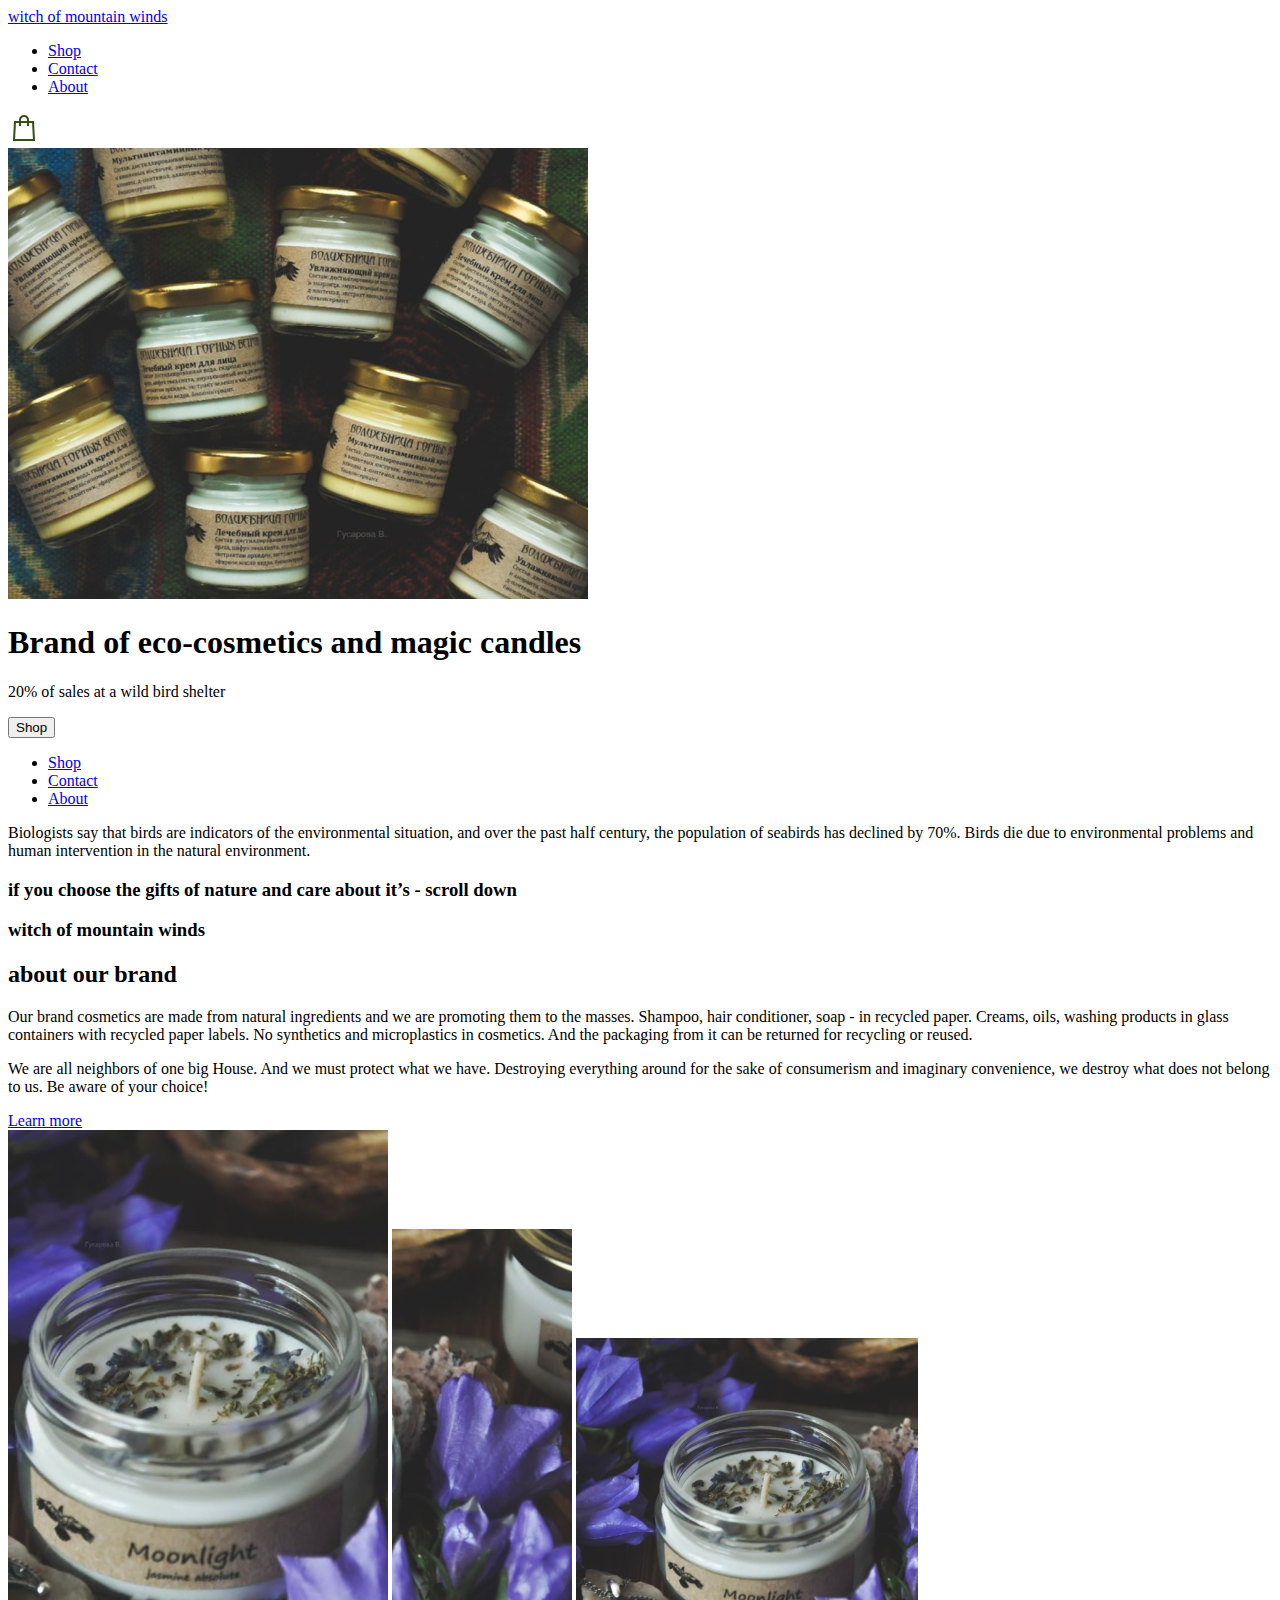
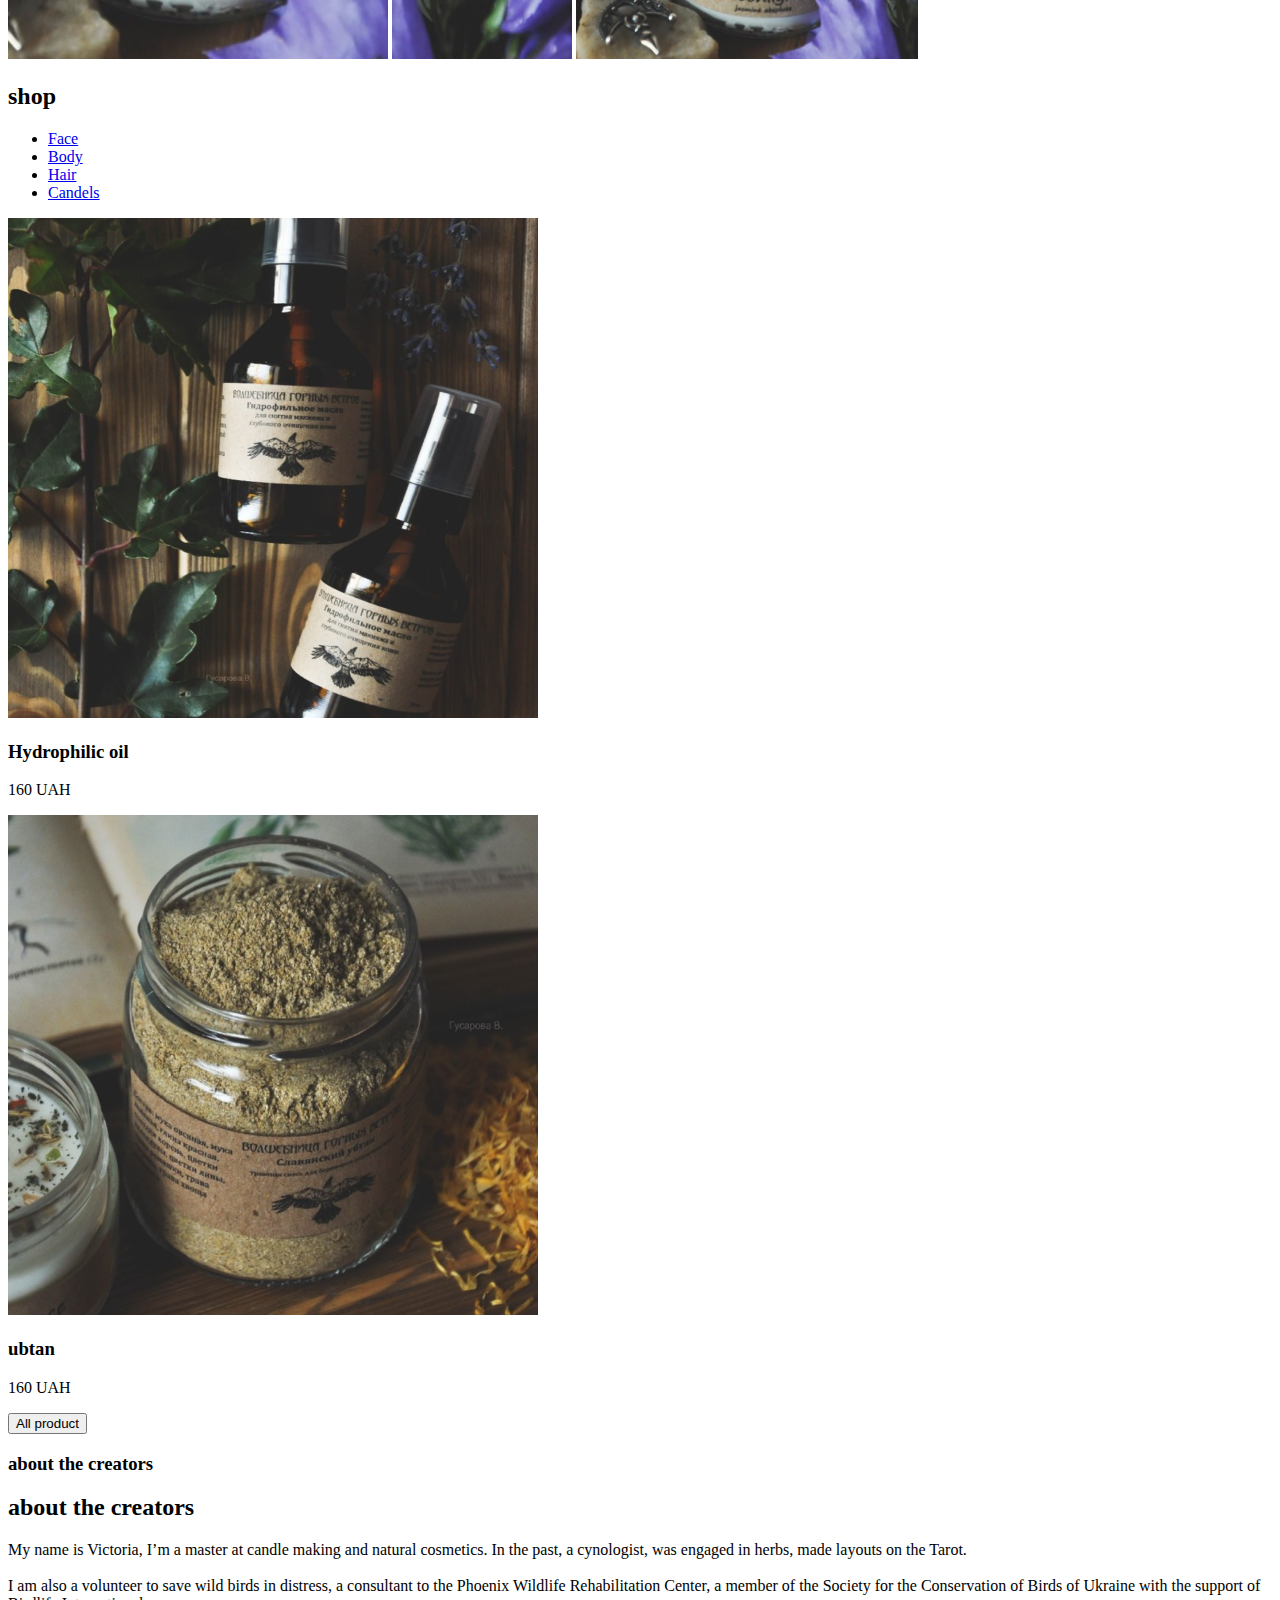
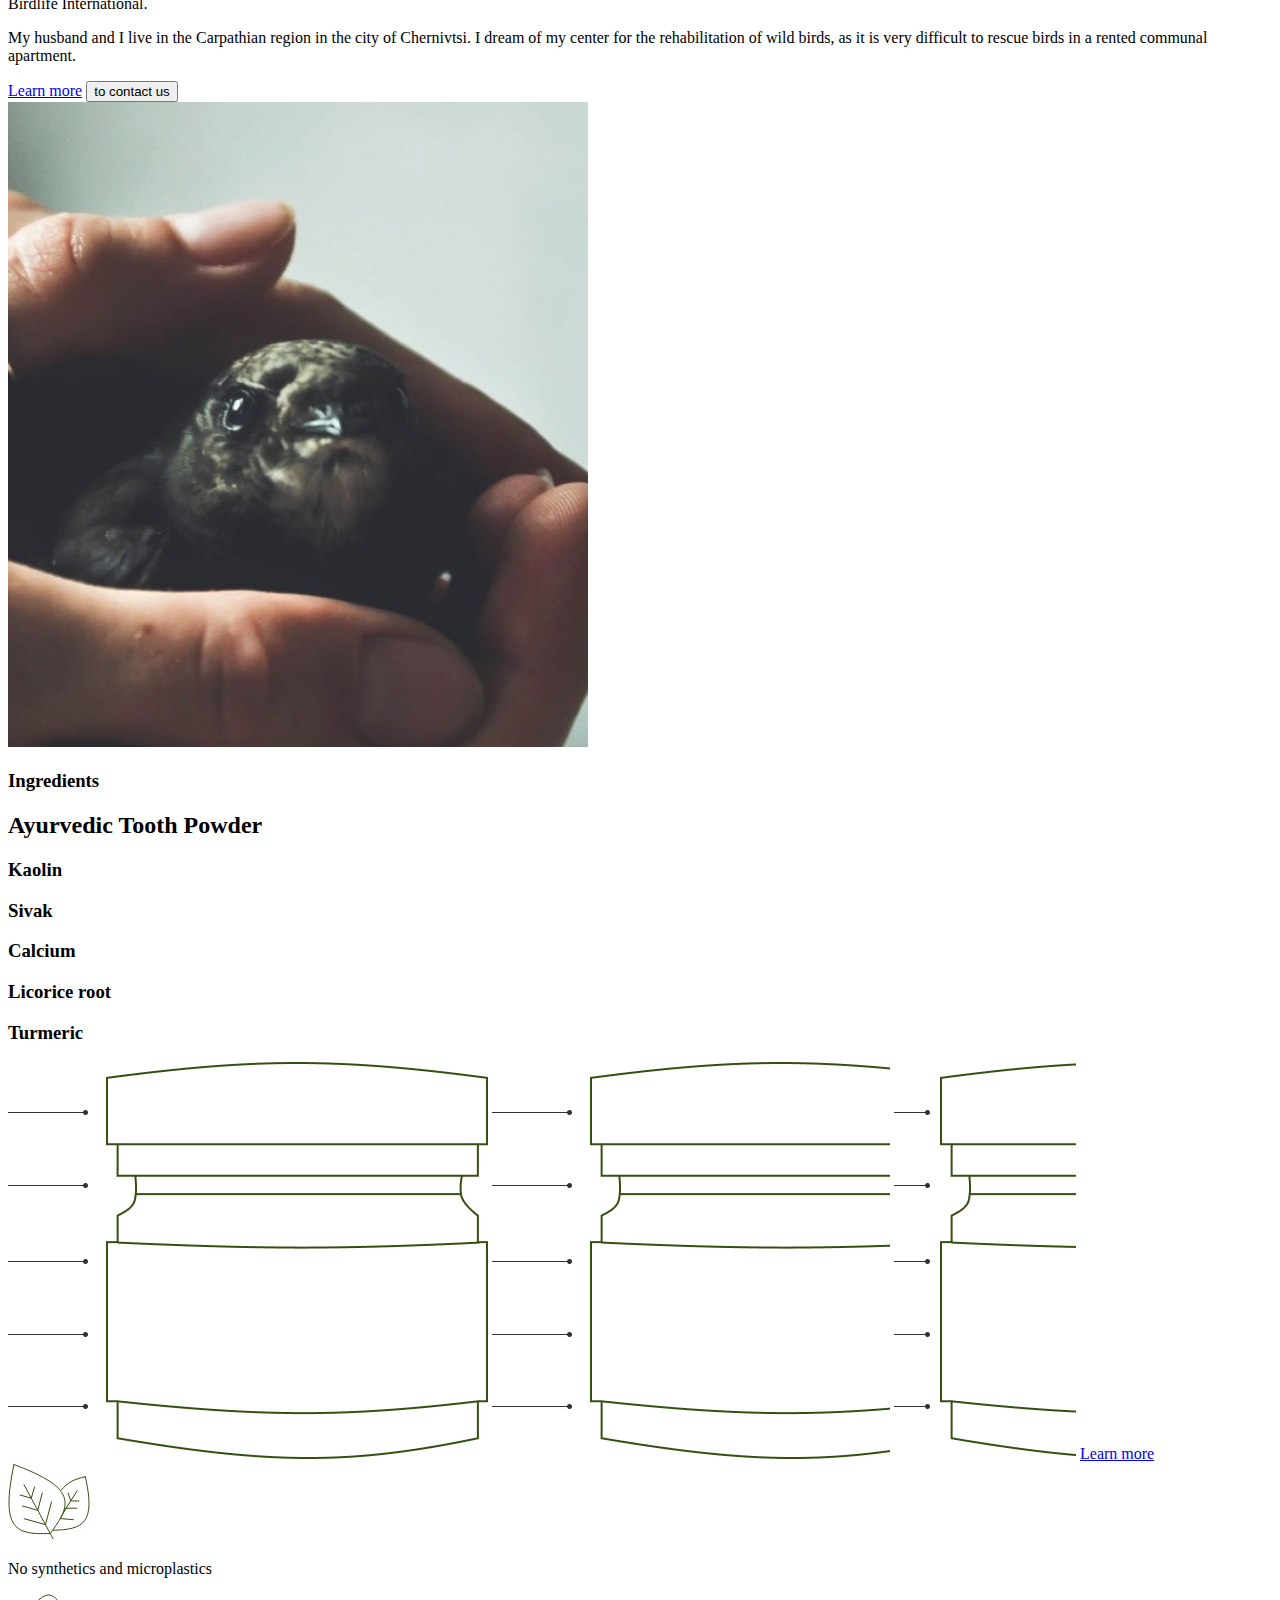
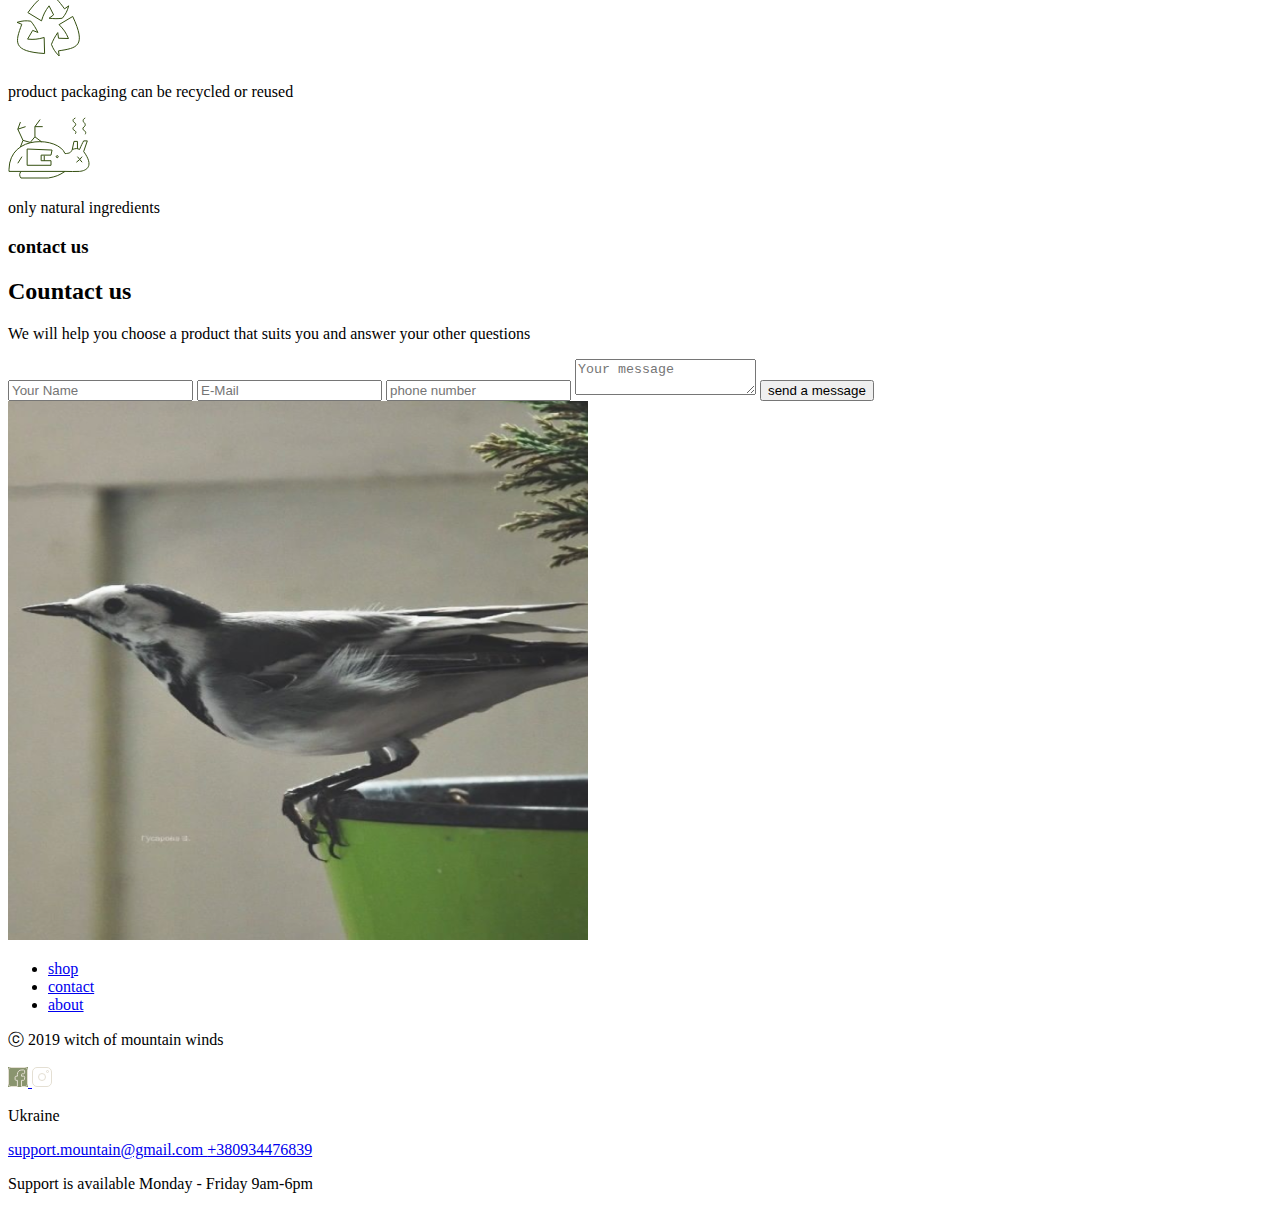
==== commit 65d08960: "eco-cosmetic" ====
--- a/src/index.html
+++ b/src/index.html
@@ -63,7 +63,7 @@
       </div>
     </header>
 
-    <aside class="page__menu menu">
+    <aside class="page__menu menu" id="menu">
       <div class="menu__top-actions top-actions">
         <div class="menu__close-btn">
           <a href="#" class="close-btn"></a>
@@ -354,7 +354,7 @@
               class="footer__social-link footer__social-link--face"
             >
               <img
-                src="./images/fecebook.svg"
+                src="./images/facebook.svg"
                 alt="facebook header__menu-icon"
                 class="footer__icon"
               >
